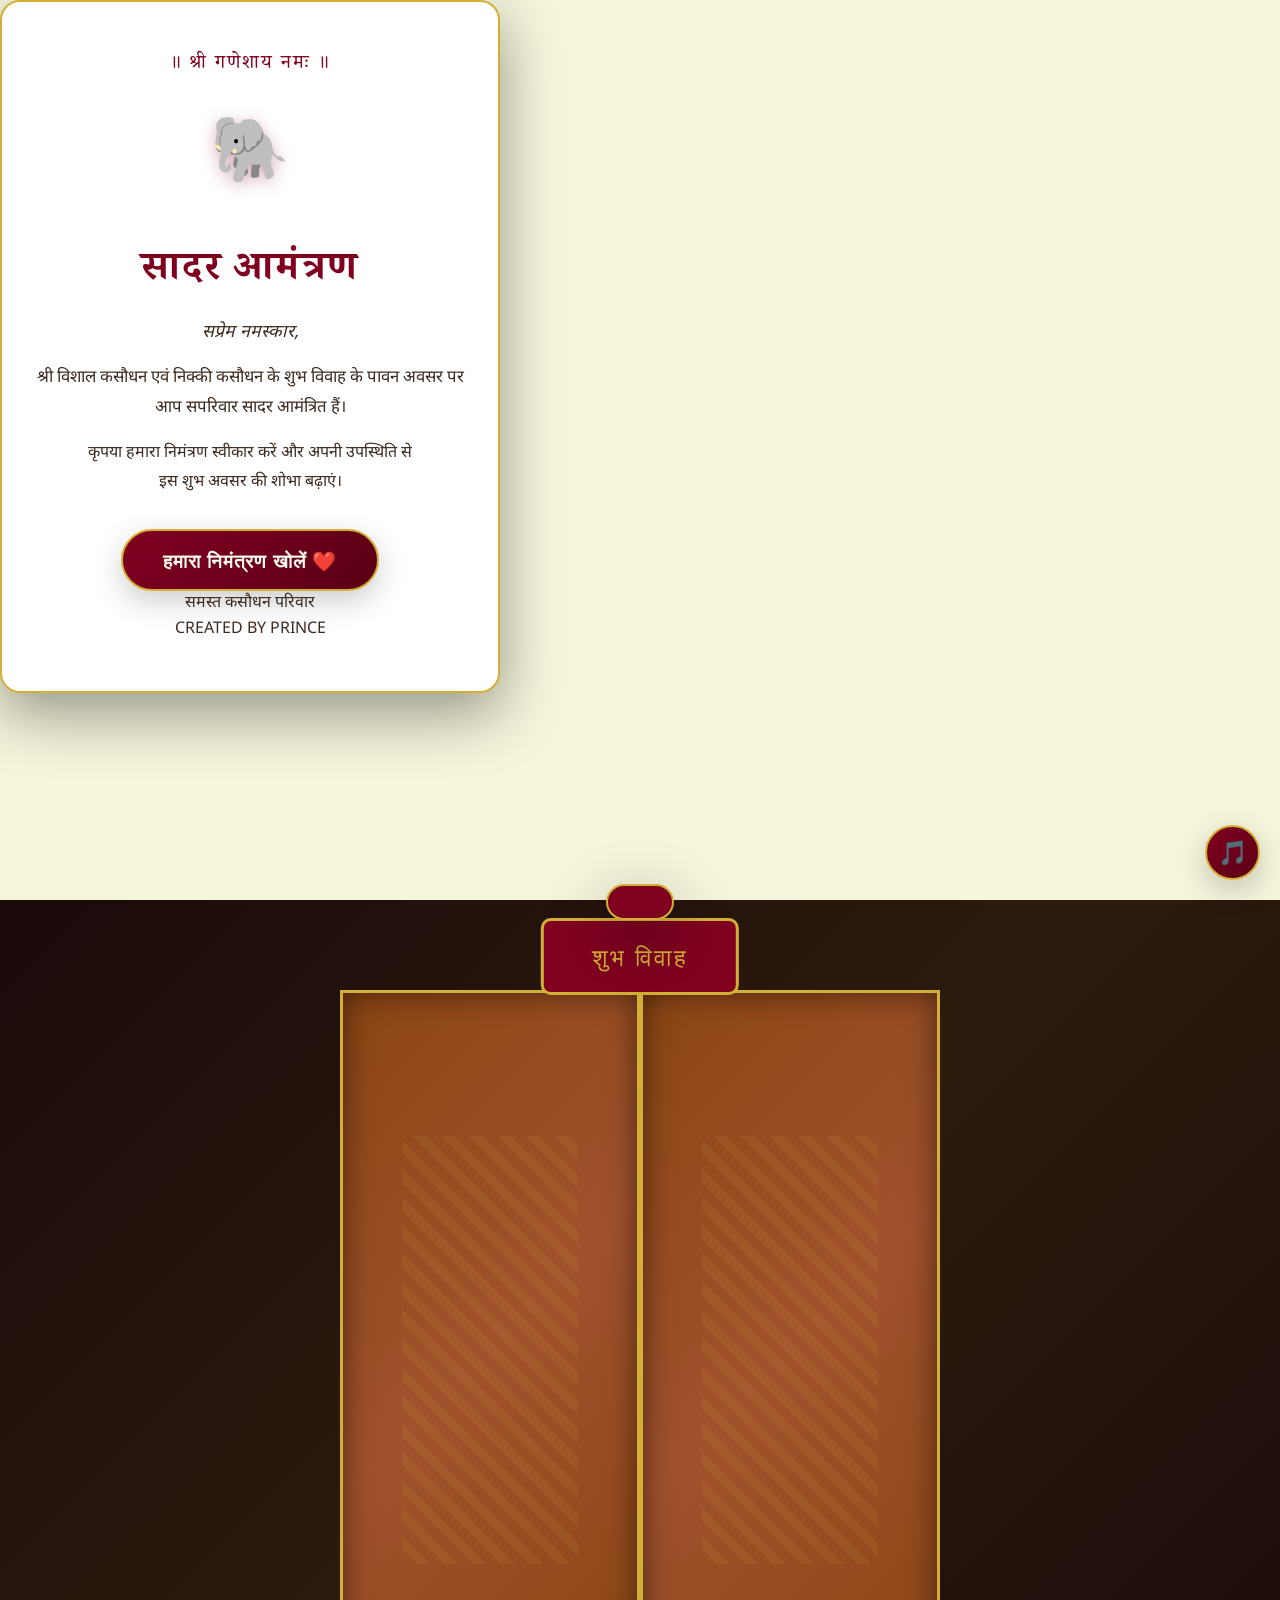
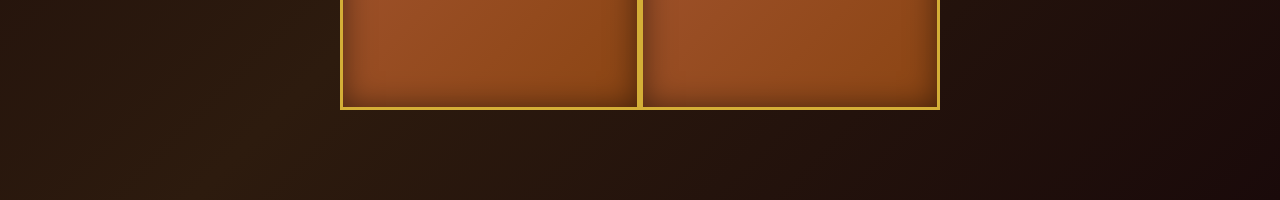
==== index.html @ 2ef4a26a "second" ====
<!DOCTYPE html>
<html lang="hi">
<head>
    <meta charset="UTF-8">
    <meta name="viewport" content="width=device-width, initial-scale=1.0">
    <title>शुभ विवाह - विशाल और निक्की</title>
    <link rel="preconnect" href="https://fonts.googleapis.com">
    <link rel="preconnect" href="https://fonts.gstatic.com" crossorigin>
    <link href="https://fonts.googleapis.com/css2?family=Noto+Serif+Devanagari:wght@400;500;600;700&family=Noto+Sans+Devanagari:wght@300;400;500;600;700&family=Playfair+Display:wght@400;500;600;700;800&display=swap" rel="stylesheet">
    <link rel="stylesheet" href="style.css">
</head>
<body>

    <!-- ====== LOADING SCREEN ====== -->
    <div id="loading-screen" class="loading-screen">
        <div class="loading-content">
            <div class="loading-logo">🪔</div>
            <p class="loading-text">शुभ विवाह</p>
            <div class="loading-bar">
                <div class="loading-progress"></div>
            </div>
        </div>
    </div>

    <!-- ====== WELCOME SCREEN ====== -->
    <section id="welcome-screen" class="screen active">
        <div class="welcome-card">
            <div class="ornament-top">॥ श्री गणेशाय नमः ॥</div>
            
            <div class="ganesh-symbol">🐘</div>
            
            <h1 class="welcome-title">सादर आमंत्रण</h1>
            
            <div class="welcome-message">
                <p class="welcome-subtitle">सप्रेम नमस्कार,</p>
                <p class="welcome-main">
                    श्री विशाल कसौधन एवं निक्की कसौधन के शुभ विवाह के पावन अवसर पर<br>
                    आप सपरिवार सादर आमंत्रित हैं।
                </p>
                <p class="welcome-invite">
                    कृपया हमारा निमंत्रण स्वीकार करें और अपनी उपस्थिति से<br>
                    इस शुभ अवसर की शोभा बढ़ाएं।
                </p>
            </div>

            <button id="open-invitation" class="btn-primary">
                हमारा निमंत्रण खोलें ❤️
            </button>

            <div class="welcome-footer">
                <p>समस्त कसौधन परिवार</p>
                <p class="credit">CREATED BY PRINCE</p>
            </div>
        </div>
    </section>

    <!-- ====== GATE OPENING ANIMATION ====== -->
    <section id="gate-animation" class="screen gate-screen">
        <div class="gate-scene">
            <div class="gate-frame">
                <div class="gate-door left-door">
                    <div class="gate-carving"></div>
                </div>
                <div class="gate-door right-door">
                    <div class="gate-carving"></div>
                </div>
                <div class="gate-top">
                    <span class="gate-text">शुभ विवाह</span>
                </div>
            </div>
            <div class="gate-particles" id="gate-particles"></div>
        </div>
    </section>

    <!-- ====== MAIN INVITATION ====== -->
    <section id="invitation" class="screen invitation-screen">
        <div class="invitation-container">
            
            <!-- Navigation Tabs -->
            <div class="invitation-tabs">
                <button class="tab-btn active" data-tab="page1">पृष्ठ 1</button>
                <button class="tab-btn" data-tab="page2">पृष्ठ 2</button>
                <button class="tab-btn" data-tab="page3">पृष्ठ 3</button>
            </div>

            <!-- Page 1: Wedding Cover -->
            <div class="tab-page active" id="page1">
                <div class="card-cover">
                    <div class="ornament-line">॥ श्री गणेशाय नमः ॥</div>
                    
                    <div class="ganesh-image">🪔</div>
                    
                    <h2 class="card-title">श्री निमंत्रण</h2>
                    
                    <div class="couple-section">
                        <div class="couple-names">
                            <span class="groom-name">विशाल कसौधन</span>
                            <span class="ampersand">&amp;</span>
                            <span class="bride-name">निक्की कसौधन</span>
                        </div>
                        <div class="heading-shape">◆</div>
                        <h3 class="vivah-heading">शुभ विवाह</h3>
                    </div>

                    <div class="date-section">
                        <span class="date">05 दिसंबर 2026</span>
                        <span class="day">शनिवार</span>
                    </div>

                    <div class="ornament-bottom">◆ ◆ ◆</div>
                </div>
            </div>

            <!-- Page 2: Family Invitation -->
            <div class="tab-page" id="page2">
                <div class="card-family">
                    <h2 class="section-title">परिवारिक आमंत्रण</h2>
                    
                    <div class="family-grid">
                        <!-- Groom Family -->
                        <div class="family-card groom-family">
                            <h3>दूल्हा परिवार</h3>
                            <div class="family-details">
                                <p><strong>दूल्हा:</strong> विशाल कसौधन</p>
                                <p><strong>पिता:</strong> अनिल कसौधन</p>
                                <p><strong>माता:</strong> रम्भा देवी</p>
                                <p><strong>पता:</strong> सिकरीगंज, गोरखपुर, उत्तर प्रदेश</p>
                            </div>
                        </div>

                        <!-- Bride Family -->
                        <div class="family-card bride-family">
                            <h3>दुल्हन परिवार</h3>
                            <div class="family-details">
                                <p><strong>दुल्हन:</strong> निक्की कसौधन</p>
                                <p><strong>पिता:</strong> शिव कुमार कसौधन</p>
                                <p><strong>माता:</strong> मीना देवी</p>
                                <p><strong>पता:</strong> डंगंज, बनारस, उत्तर प्रदेश</p>
                            </div>
                        </div>
                    </div>

                    <!-- Brother Introduction -->
                    <div class="brother-section">
                        <h3>दूल्हे के भाई</h3>
                        <div class="brother-name">
                            <span class="brother-title">श्री</span>
                            <span class="brother-full-name">निखिल कसौधन</span>
                        </div>
                    </div>

                    <div class="invitation-message">
                        <p>आपकी उपस्थिति एवं शुभकामनाएं हमारे लिए अनमोल हैं।<br>
                        हम आपको और आपके परिवार को हार्दिक आमंत्रित करते हैं।</p>
                    </div>
                </div>
            </div>

            <!-- Page 3: Wedding Functions -->
            <div class="tab-page" id="page3">
                <div class="card-functions">
                    <h2 class="section-title">शुभ कार्यक्रम</h2>
                    
                    <div class="functions-list">
                        <div class="function-card">
                            <div class="function-icon">🌸</div>
                            <div class="function-info">
                                <h4>मेहंदी</h4>
                                <p class="function-date">03 दिसंबर 2026</p>
                                <p class="function-day">गुरुवार</p>
                            </div>
                        </div>

                        <div class="function-card">
                            <div class="function-icon">🌟</div>
                            <div class="function-info">
                                <h4>शुभ हल्दी</h4>
                                <p class="function-date">04 दिसंबर 2026</p>
                                <p class="function-day">शुक्रवार</p>
                            </div>
                        </div>

                        <div class="function-card primary">
                            <div class="function-icon">💍</div>
                            <div class="function-info">
                                <h4>शुभ विवाह</h4>
                                <p class="function-date">05 दिसंबर 2026</p>
                                <p class="function-day">शनिवार</p>
                            </div>
                        </div>

                        <div class="function-card">
                            <div class="function-icon">🚗</div>
                            <div class="function-info">
                                <h4>विदाई</h4>
                                <p class="function-date">06 दिसंबर 2026</p>
                                <p class="function-day">रविवार</p>
                            </div>
                        </div>
                    </div>

                    <!-- Venue Section -->
                    <div class="venue-section">
                        <h3>विवाह स्थल</h3>
                        <div class="venue-details">
                            <p class="venue-name">हरी ओम मैरिज हॉल</p>
                            <p class="venue-address">G683+8GJ, Sikariganj, Jaddupatti, Imlidih Bujurg,<br>Uttar Pradesh 273213</p>
                        </div>
                        <a href="https://maps.app.goo.gl/whohqaNrV4ocJK3r5" target="_blank" class="btn-venue">
                            📍 विवाह स्थल का रास्ता देखें
                        </a>
                    </div>
                </div>
            </div>
        </div>

        <!-- Countdown Section -->
        <div class="countdown-section">
            <h3>शुभ विवाह तक</h3>
            <div class="countdown-timer">
                <div class="countdown-item"><span id="days">00</span><small>दिन</small></div>
                <div class="countdown-item"><span id="hours">00</span><small>घंटे</small></div>
                <div class="countdown-item"><span id="minutes">00</span><small>मिनट</small></div>
                <div class="countdown-item"><span id="seconds">00</span><small>सेकंड</small></div>
            </div>
        </div>

        <!-- RSVP Section -->
        <div class="rsvp-section">
            <h3>आपका आगमन हमारे लिए सौभाग्य की बात होगी।</h3>
            <p class="rsvp-subtitle">कृपया अपनी उपस्थिति की पुष्टि करें।</p>
            
            <div class="rsvp-buttons">
                <button class="rsvp-btn rsvp-yes" data-message="yes">
                    ❤️ हाँ, हम अवश्य आएंगे।
                </button>
                <button class="rsvp-btn rsvp-no" data-message="no">
                    🙏 क्षमा करें, हम उपस्थित नहीं हो पाएंगे।
                </button>
                <button class="rsvp-btn rsvp-maybe" data-message="maybe">
                    🤔 अभी निश्चित नहीं है।
                </button>
            </div>

            <div class="rsvp-note">
                <small>नोट: बटन दबाने पर WhatsApp खुलेगा। कृपया WhatsApp में "Send" बटन दबाकर अपना जवाब भेजें।</small>
            </div>
        </div>

        <!-- Closing Section -->
        <div class="closing-section">
            <div class="closing-card">
                <div class="closing-ornament">◆ ◆ ◆</div>
                <p class="closing-message">
                    आपकी उपस्थिति एवं शुभकामनाएं हमारे लिए अनमोल हैं।
                </p>
                <div class="closing-host">
                    <p>सादर आमंत्रित:</p>
                    <p class="closing-family">समस्त कसौधन परिवार</p>
                </div>
                <div class="closing-ornament-bottom">◆ ◆ ◆</div>
            </div>
        </div>
    </section>

    <!-- Music Control -->
    <button id="music-toggle" class="music-toggle" aria-label="Toggle Music">
        🎵
    </button>

    <!-- Toast Notification -->
    <div id="toast" class="toast"></div>

    <script src="script.js"></script>
</body>
</html>
---- style.css ----
/* ============================================================
   PREMIUM DIGITAL WEDDING INVITATION
   Traditional Indian Design - Maroon, Gold, Cream
   ============================================================ */

/* CSS Variables - Central Design Tokens */
:root {
    --maroon: #800020;
    --maroon-dark: #5a0015;
    --gold: #d4af37;
    --gold-light: #f0d060;
    --cream: #f5f5dc;
    --cream-dark: #e8e0c0;
    --white: #fffaf0;
    --text-dark: #3d2b1f;
    --text-light: #f5f5dc;
    --shadow-lg: 0 20px 60px rgba(0, 0, 0, 0.4);
    --shadow-md: 0 10px 30px rgba(0, 0, 0, 0.2);
    --shadow-sm: 0 4px 15px rgba(0, 0, 0, 0.15);
    --transition: all 0.4s cubic-bezier(0.25, 0.46, 0.45, 0.94);
}

/* Reset and Base */
* {
    margin: 0;
    padding: 0;
    box-sizing: border-box;
}

html {
    scroll-behavior: smooth;
    font-size: 16px;
}

body {
    font-family: 'Noto Sans Devanagari', 'Noto Serif Devanagari', sans-serif;
    background: var(--cream);
    color: var(--text-dark);
    line-height: 1.6;
    overflow-x: hidden;
    -webkit-font-smoothing: antialiased;
}

/* Hindi text rendering */
.hindi {
    font-family: 'Noto Serif Devanagari', 'Noto Sans Devanagari', serif;
    font-weight: 500;
}

/* Screen system */
.screen {
    display: none;
    min-height: 100vh;
    width: 100%;
    animation: fadeIn 0.8s ease;
}

.screen.active {
    display: block;
}

@keyframes fadeIn {
    from { opacity: 0; transform: translateY(20px); }
    to { opacity: 1; transform: translateY(0); }
}

/* ====== LOADING SCREEN ====== */
.loading-screen {
    position: fixed;
    inset: 0;
    background: linear-gradient(135deg, var(--maroon), var(--maroon-dark));
    display: flex;
    align-items: center;
    justify-content: center;
    z-index: 9999;
    transition: opacity 0.8s ease, visibility 0.8s ease;
}

.loading-screen.hidden {
    opacity: 0;
    visibility: hidden;
}

.loading-content {
    text-align: center;
    color: var(--gold);
}

.loading-logo {
    font-size: 4rem;
    margin-bottom: 1rem;
    animation: pulse 2s infinite;
}

@keyframes pulse {
    0%, 100% { transform: scale(1); }
    50% { transform: scale(1.1); }
}

.loading-text {
    font-family: 'Playfair Display', serif;
    font-size: 2rem;
    margin-bottom: 2rem;
    letter-spacing: 0.1em;
}

.loading-bar {
    width: 200px;
    height: 4px;
    background: rgba(212, 175, 55, 0.3);
    border-radius: 2px;
    overflow: hidden;
    margin: 0 auto;
}

.loading-progress {
    height: 100%;
    width: 0%;
    background: linear-gradient(90deg, var(--gold), var(--gold-light));
    border-radius: 2px;
    transition: width 0.3s ease;
}

/* ====== WELCOME SCREEN ====== */
.welcome-screen {
    background: linear-gradient(135deg, var(--cream) 0%, var(--cream-dark) 100%);
    display: flex;
    align-items: center;
    justify-content: center;
    padding: 2rem;
    position: relative;
}

.welcome-screen::before {
    content: '';
    position: absolute;
    top: 0;
    left: 0;
    right: 0;
    bottom: 0;
    background-image: 
        radial-gradient(circle at 10% 20%, rgba(128, 0, 32, 0.05) 0%, transparent 20%),
        radial-gradient(circle at 90% 80%, rgba(212, 175, 55, 0.05) 0%, transparent 20%);
    pointer-events: none;
}

.welcome-card {
    background: white;
    border-radius: 20px;
    padding: 3rem 2rem;
    max-width: 500px;
    width: 100%;
    text-align: center;
    box-shadow: var(--shadow-lg);
    border: 2px solid var(--gold);
    position: relative;
    z-index: 1;
}

.welcome-card::before {
    content: '';
    position: absolute;
    top: -2px;
    left: 50%;
    transform: translateX(-50%);
    width: 60%;
    height: 2px;
    background: linear-gradient(90deg, transparent, var(--gold), transparent);
}

.ornament-top {
    font-family: 'Noto Serif Devanagari', serif;
    font-size: 1.2rem;
    color: var(--maroon);
    margin-bottom: 1.5rem;
    letter-spacing: 0.1em;
}

.ganesh-symbol {
    font-size: 4rem;
    margin: 1.5rem 0;
    filter: drop-shadow(0 4px 8px rgba(128, 0, 32, 0.3));
}

.welcome-title {
    font-family: 'Playfair Display', 'Noto Serif Devanagari', serif;
    font-size: 2.5rem;
    color: var(--maroon);
    margin-bottom: 1.5rem;
    font-weight: 700;
    letter-spacing: 0.05em;
}

.welcome-message {
    margin-bottom: 2rem;
}

.welcome-subtitle {
    font-size: 1.1rem;
    color: var(--text-dark);
    margin-bottom: 1rem;
    font-style: italic;
}

.welcome-main {
    font-size: 1.05rem;
    line-height: 1.8;
    color: var(--text-dark);
    margin-bottom: 1rem;
}

.welcome-invite {
    font-size: 1rem;
    line-height: 1.8;
    color: var(--text-dark);
}

/* Buttons */
.btn-primary {
    font-family: 'Playfair Display', serif;
    font-size: 1.2rem;
    font-weight: 600;
    color: var(--white);
    background: linear-gradient(135deg, var(--maroon), var(--maroon-dark));
    border: 2px solid var(--gold);
    padding: 1rem 2.5rem;
    border-radius: 50px;
    cursor: pointer;
    transition: var(--transition);
    box-shadow: var(--shadow-md);
    letter-spacing: 0.05em;
}

.btn-primary:hover {
    transform: translateY(-3px);
    box-shadow: var(--shadow-lg);
    background: linear-gradient(135deg, var(--maroon-dark), #7a001a);
}

.btn-primary:active {
    transform: translateY(-1px);
}

/* ====== GATE ANIMATION ====== */
.gate-screen {
    background: linear-gradient(135deg, #1a0a0a 0%, #2d1b0e 50%, #1a0a0a 100%);
    display: flex;
    align-items: center;
    justify-content: center;
    overflow: hidden;
}

.gate-scene {
    position: relative;
    width: 90vw;
    max-width: 600px;
    height: 80vh;
    display: flex;
    align-items: center;
    justify-content: center;
}

.gate-frame {
    position: relative;
    width: 100%;
    height: 100%;
    display: flex;
    align-items: center;
    justify-content: center;
}

.gate-door {
    width: 50%;
    height: 100%;
    background: linear-gradient(135deg, #8B4513 0%, #A0522D 50%, #8B4513 100%);
    border: 3px solid var(--gold);
    position: relative;
    transition: transform 1.5s cubic-bezier(0.6, 0.2, 0.2, 1);
    box-shadow: inset 0 0 30px rgba(0, 0, 0, 0.5);
}

.gate-door.left-door {
    transform-origin: left center;
    transform: rotateY(0deg);
}

.gate-door.right-door {
    transform-origin: right center;
    transform: rotateY(0deg);
}

.gate-door.open-left {
    animation: openLeft 1.5s cubic-bezier(0.6, 0.2, 0.2, 1) forwards;
}

.gate-door.open-right {
    animation: openRight 1.5s cubic-bezier(0.6, 0.2, 0.2, 1) forwards;
}

@keyframes openLeft {
    0% { transform: rotateY(0deg); }
    100% { transform: rotateY(-85deg); }
}

@keyframes openRight {
    0% { transform: rotateY(0deg); }
    100% { transform: rotateY(85deg); }
}

.gate-carving {
    position: absolute;
    top: 20%;
    left: 20%;
    width: 60%;
    height: 60%;
    background: repeating-linear-gradient(
        45deg,
        transparent,
        transparent 10px,
        rgba(212, 175, 55, 0.1) 10px,
        rgba(212, 175, 55, 0.1) 20px
    );
    border-radius: 10px;
}

.gate-top {
    position: absolute;
    top: -10%;
    left: 50%;
    transform: translateX(-50%);
    background: var(--maroon);
    padding: 1rem 3rem;
    border: 3px solid var(--gold);
    border-radius: 10px;
}

.gate-text {
    font-family: 'Playfair Display', serif;
    font-size: 1.5rem;
    color: var(--gold);
    letter-spacing: 0.1em;
}

.gate-particles {
    position: absolute;
    inset: 0;
    pointer-events: none;
}

.particle {
    position: absolute;
    width: 6px;
    height: 6px;
    background: var(--gold);
    border-radius: 50%;
    animation: float 3s linear infinite;
    opacity: 0;
}

@keyframes float {
    0% {
        opacity: 0;
        transform: translateY(0) scale(0);
    }
    20% {
        opacity: 1;
    }
    100% {
        opacity: 0;
        transform: translateY(-100px) scale(1);
    }
}

/* Gate reveal content */
.gate-reveal {
    position: absolute;
    inset: 0;
    display: flex;
    align-items: center;
    justify-content: center;
    opacity: 0;
    transition: opacity 1s ease 1.5s;
    z-index: 10;
}

.gate-reveal.show {
    opacity: 1;
}

.gate-reveal-content {
    text-align: center;
    color: var(--gold);
}

.gate-reveal-content h2 {
    font-family: 'Playfair Display', serif;
    font-size: 3rem;
    margin-bottom: 1rem;
    text-shadow: 0 0 20px rgba(212, 175, 55, 0.5);
}

/* ====== INVITATION SCREEN ====== */
.invitation-screen {
    background: linear-gradient(135deg, var(--cream) 0%, var(--cream-dark) 100%);
    padding: 2rem 1rem 4rem;
}

.invitation-container {
    max-width: 800px;
    margin: 0 auto;
}

/* Tabs */
.invitation-tabs {
    display: flex;
    justify-content: center;
    gap: 1rem;
    margin-bottom: 2rem;
    flex-wrap: wrap;
}

.tab-btn {
    font-family: 'Playfair Display', serif;
    font-size: 1rem;
    font-weight: 600;
    color: var(--maroon);
    background: var(--cream);
    border: 2px solid var(--gold);
    padding: 0.8rem 2rem;
    border-radius: 50px;
    cursor: pointer;
    transition: var(--transition);
}

.tab-btn:hover {
    background: var(--gold);
    color: var(--text-dark);
}

.tab-btn.active {
    background: var(--maroon);
    color: var(--white);
    border-color: var(--maroon);
}

/* Tab Pages */
.tab-page {
    display: none;
    animation: slideUp 0.6s ease;
}

.tab-page.active {
    display: block;
}

@keyframes slideUp {
    from { opacity: 0; transform: translateY(30px); }
    to { opacity: 1; transform: translateY(0); }
}

/* Cards */
.card-cover, .card-family, .card-functions {
    background: white;
    border-radius: 20px;
    padding: 2.5rem;
    box-shadow: var(--shadow-lg);
    border: 2px solid var(--gold);
    position: relative;
    margin-bottom: 2rem;
}

.card-cover::before, .card-family::before, .card-functions::before {
    content: '';
    position: absolute;
    top: 0;
    left: 0;
    right: 0;
    height: 6px;
    background: linear-gradient(90deg, var(--gold), var(--maroon), var(--gold));
    border-radius: 20px 20px 0 0;
}

/* Page 1 - Cover */
.ornament-line {
    text-align: center;
    font-family: 'Noto Serif Devanagari', serif;
    font-size: 1.3rem;
    color: var(--maroon);
    margin-bottom: 1.5rem;
    letter-spacing: 0.1em;
}

.card-title {
    font-family: 'Playfair Display', 'Noto Serif Devanagari', serif;
    font-size: 2.5rem;
    text-align: center;
    color: var(--maroon);
    margin: 1.5rem 0;
    font-weight: 700;
}

.couple-section {
    text-align: center;
    margin: 2rem 0;
}

.couple-names {
    display: flex;
    align-items: center;
    justify-content: center;
    gap: 1rem;
    flex-wrap: wrap;
}

.groom-name {
    font-family: 'Noto Serif Devanagari', serif;
    font-size: 1.8rem;
    color: var(--maroon);
    font-weight: 600;
}

.ampersand {
    font-family: 'Playfair Display', serif;
    font-size: 2rem;
    color: var(--gold);
}

.bride-name {
    font-family: 'Noto Serif Devanagari', serif;
    font-size: 1.8rem;
    color: var(--maroon);
    font-weight: 600;
}

.heading-shape {
    text-align: center;
    font-size: 1.5rem;
    color: var(--gold);
    margin: 1rem 0;
}

.vivah-heading {
    font-family: 'Playfair Display', 'Noto Serif Devanagari', serif;
    font-size: 2rem;
    text-align: center;
    color: var(--maroon);
    font-weight: 700;
}

.date-section {
    text-align: center;
    margin-top: 2rem;
}

.date {
    display: block;
    font-family: 'Noto Serif Devanagari', serif;
    font-size: 1.5rem;
    color: var(--maroon);
    font-weight: 600;
}

.day {
    display: block;
    font-size: 1.1rem;
    color: var(--gold);
    margin-top: 0.5rem;
}

.ornament-bottom {
    text-align: center;
    font-size: 1.5rem;
    color: var(--gold);
    margin-top: 2rem;
    letter-spacing: 0.3em;
}

/* Page 2 - Family */
.section-title {
    font-family: 'Playfair Display', 'Noto Serif Devanagari', serif;
    font-size: 2rem;
    text-align: center;
    color: var(--maroon);
    margin-bottom: 2rem;
    font-weight: 700;
}

.family-grid {
    display: grid;
    grid-template-columns: 1fr 1fr;
    gap: 1.5rem;
    margin-bottom: 2rem;
}

@media (max-width: 600px) {
    .family-grid {
        grid-template-columns: 1fr;
    }
}

.family-card {
    padding: 1.5rem;
    border-radius: 15px;
    border: 2px solid var(--gold);
    background: linear-gradient(135deg, var(--cream) 0%, var(--white) 100%);
}

.groom-family {
    border-left: 5px solid var(--maroon);
}

.bride-family {
    border-left: 5px solid #b8860b;
}

.family-card h3 {
    font-family: 'Noto Serif Devanagari', serif;
    font-size: 1.3rem;
    color: var(--maroon);
    margin-bottom: 1rem;
    text-align: center;
}

.family-details p {
    margin-bottom: 0.5rem;
    font-size: 0.95rem;
    line-height: 1.6;
}

.family-details strong {
    color: var(--maroon);
}

/* Brother Section */
.brother-section {
    text-align: center;
    margin: 2rem 0;
    padding: 1.5rem;
    background: linear-gradient(135deg, rgba(128, 0, 32, 0.05), rgba(212, 175, 55, 0.05));
    border-radius: 15px;
    border: 1px dashed var(--gold);
}

.brother-section h3 {
    font-family: 'Noto Serif Devanagari', serif;
    font-size: 1.1rem;
    color: var(--maroon);
    margin-bottom: 1rem;
    font-weight: 600;
}

.brother-name {
    display: flex;
    align-items: center;
    justify-content: center;
    gap: 0.5rem;
    flex-wrap: wrap;
}

.brother-title {
    font-family: 'Noto Serif Devanagari', serif;
    font-size: 1.2rem;
    color: var(--gold);
}

.brother-full-name {
    font-family: 'Noto Serif Devanagari', serif;
    font-size: 1.5rem;
    color: var(--maroon);
    font-weight: 700;
}

/* Invitation Message */
.invitation-message {
    text-align: center;
    margin-top: 2rem;
    padding-top: 1.5rem;
    border-top: 2px solid var(--gold);
}

.invitation-message p {
    font-size: 1.05rem;
    line-height: 1.8;
    color: var(--text-dark);
}

/* Page 3 - Functions */
.functions-list {
    display: grid;
    grid-template-columns: repeat(auto-fit, minmax(200px, 1fr));
    gap: 1rem;
    margin-bottom: 2rem;
}

.function-card {
    background: linear-gradient(135deg, var(--cream) 0%, var(--white) 100%);
    border: 2px solid var(--gold);
    border-radius: 15px;
    padding: 1.5rem;
    text-align: center;
    transition: var(--transition);
    position: relative;
    overflow: hidden;
}

.function-card:hover {
    transform: translateY(-5px);
    box-shadow: var(--shadow-md);
}

.function-card.primary {
    background: linear-gradient(135deg, var(--maroon) 0%, var(--maroon-dark) 100%);
    color: var(--white);
}

.function-card.primary .function-info h4,
.function-card.primary .function-info .function-date,
.function-card.primary .function-info .function-day {
    color: var(--white);
}

.function-icon {
    font-size: 2.5rem;
    margin-bottom: 1rem;
}

.function-info h4 {
    font-family: 'Noto Serif Devanagari', serif;
    font-size: 1.2rem;
    color: var(--maroon);
    margin-bottom: 0.5rem;
}

.function-date {
    font-size: 1rem;
    color: var(--text-dark);
    font-weight: 600;
    margin-bottom: 0.25rem;
}

.function-day {
    font-size: 0.9rem;
    color: var(--gold);
}

/* Venue Section */
.venue-section {
    background: linear-gradient(135deg, rgba(128, 0, 32, 0.05), rgba(212, 175, 55, 0.05));
    border-radius: 15px;
    padding: 1.5rem;
    text-align: center;
}

.venue-section h3 {
    font-family: 'Noto Serif Devanagari', serif;
    font-size: 1.3rem;
    color: var(--maroon);
    margin-bottom: 1rem;
}

.venue-name {
    font-size: 1.3rem;
    color: var(--maroon);
    font-weight: 700;
    margin-bottom: 0.5rem;
}

.venue-address {
    font-size: 0.95rem;
    color: var(--text-dark);
    line-height: 1.6;
    margin-bottom: 1.5rem;
}

.btn-venue {
    display: inline-block;
    font-family: 'Playfair Display', serif;
    font-size: 1.1rem;
    font-weight: 600;
    color: var(--white);
    background: linear-gradient(135deg, var(--maroon), var(--maroon-dark));
    border: 2px solid var(--gold);
    padding: 0.9rem 2rem;
    border-radius: 50px;
    text-decoration: none;
    transition: var(--transition);
    box-shadow: var(--shadow-md);
}

.btn-venue:hover {
    transform: translateY(-3px);
    box-shadow: var(--shadow-lg);
    color: var(--white);
}

/* Countdown */
.countdown-section {
    text-align: center;
    margin: 3rem 0;
    padding: 2rem;
    background: linear-gradient(135deg, var(--maroon), var(--maroon-dark));
    color: var(--white);
    border-radius: 20px;
    border: 3px solid var(--gold);
}

.countdown-section h3 {
    font-family: 'Playfair Display', 'Noto Serif Devanagari', serif;
    font-size: 1.8rem;
    margin-bottom: 1.5rem;
    color: var(--gold);
}

.countdown-timer {
    display: flex;
    justify-content: center;
    gap: 1.5rem;
    flex-wrap: wrap;
}

.countdown-item {
    display: flex;
    flex-direction: column;
    align-items: center;
    background: rgba(212, 175, 55, 0.1);
    padding: 1rem 1.5rem;
    border-radius: 15px;
    min-width: 100px;
    border: 1px solid var(--gold);
}

.countdown-item span {
    font-family: 'Playfair Display', serif;
    font-size: 2.5rem;
    font-weight: 700;
    color: var(--gold);
}

.countdown-item small {
    font-size: 0.85rem;
    margin-top: 0.25rem;
    color: var(--cream);
}

/* RSVP Section */
.rsvp-section {
    text-align: center;
    margin: 3rem 0;
    padding: 2.5rem;
    background: white;
    border-radius: 20px;
    border: 3px solid var(--gold);
    box-shadow: var(--shadow-lg);
}

.rsvp-section h3 {
    font-family: 'Noto Serif Devanagari', serif;
    font-size: 1.4rem;
    color: var(--maroon);
    margin-bottom: 0.5rem;
    line-height: 1.6;
}

.rsvp-subtitle {
    font-size: 1.1rem;
    color: var(--text-dark);
    margin-bottom: 2rem;
}

.rsvp-buttons {
    display: flex;
    justify-content: center;
    gap: 1rem;
    flex-wrap: wrap;
    margin-bottom: 1.5rem;
}

.rsvp-btn {
    font-family: 'Playfair Display', 'Noto Sans Devanagari', serif;
    font-size: 1rem;
    font-weight: 600;
    padding: 1rem 1.5rem;
    border: none;
    border-radius: 50px;
    cursor: pointer;
    transition: var(--transition);
    min-width: 200px;
    box-shadow: var(--shadow-sm);
}

.rsvp-yes {
    background: linear-gradient(135deg, #2e7d32, #388e3c);
    color: white;
}

.rsvp-yes:hover {
    transform: translateY(-3px);
    box-shadow: var(--shadow-md);
}

.rsvp-no {
    background: linear-gradient(135deg, #c62828, #d32f2f);
    color: white;
}

.rsvp-no:hover {
    transform: translateY(-3px);
    box-shadow: var(--shadow-md);
}

.rsvp-maybe {
    background: linear-gradient(135deg, #f57c00, #ff9800);
    color: white;
}

.rsvp-maybe:hover {
    transform: translateY(-3px);
    box-shadow: var(--shadow-md);
}

.rsvp-note {
    margin-top: 1rem;
    padding: 0.75rem;
    background: rgba(128, 0, 32, 0.05);
    border-radius: 10px;
}

.rsvp-note small {
    color: var(--text-dark);
    font-size: 0.85rem;
}

/* Closing Section */
.closing-section {
    text-align: center;
    margin-top: 3rem;
    padding: 2rem;
}

.closing-card {
    background: linear-gradient(135deg, var(--cream), var(--cream-dark));
    border: 3px double var(--gold);
    border-radius: 20px;
    padding: 3rem 2rem;
    max-width: 600px;
    margin: 0 auto;
}

.closing-ornament {
    font-size: 1.5rem;
    color: var(--gold);
    margin-bottom: 1.5rem;
    letter-spacing: 0.3em;
}

.closing-message {
    font-family: 'Noto Serif Devanagari', serif;
    font-size: 1.3rem;
    color: var(--maroon);
    line-height: 1.8;
    margin-bottom: 2rem;
}

.closing-host {
    margin-bottom: 1.5rem;
}

.closing-host p {
    font-size: 1.1rem;
    color: var(--text-dark);
    margin-bottom: 0.5rem;
}

.closing-family {
    font-family: 'Noto Serif Devanagari', serif;
    font-size: 1.5rem;
    color: var(--maroon);
    font-weight: 700;
}

.closing-ornament-bottom {
    font-size: 1.5rem;
    color: var(--gold);
    margin-top: 1.5rem;
    letter-spacing: 0.3em;
}

/* Music Toggle */
.music-toggle {
    position: fixed;
    bottom: 20px;
    right: 20px;
    width: 55px;
    height: 55px;
    border-radius: 50%;
    background: linear-gradient(135deg, var(--maroon), var(--maroon-dark));
    color: var(--gold);
    border: 2px solid var(--gold);
    font-size: 1.5rem;
    cursor: pointer;
    z-index: 100;
    box-shadow: var(--shadow-md);
    transition: var(--transition);
    display: flex;
    align-items: center;
    justify-content: center;
}

.music-toggle:hover {
    transform: scale(1.1);
    box-shadow: var(--shadow-lg);
}

.music-toggle.muted {
    background: #666;
}

/* Toast */
.toast {
    position: fixed;
    bottom: 80px;
    left: 50%;
    transform: translateX(-50%) translateY(100px);
    background: var(--maroon);
    color: var(--white);
    padding: 1rem 2rem;
    border-radius: 50px;
    font-weight: 600;
    z-index: 1000;
    transition: var(--transition);
    box-shadow: var(--shadow-lg);
    border: 2px solid var(--gold);
}

.toast.show {
    transform: translateX(-50%) translateY(0);
}

/* ====== RESPONSIVE DESIGN ====== */
@media (max-width: 768px) {
    .welcome-card {
        padding: 2rem 1.5rem;
    }
    
    .welcome-title {
        font-size: 2rem;
    }
    
    .ganesh-symbol {
        font-size: 3rem;
    }
    
    .card-cover, .card-family, .card-functions {
        padding: 1.5rem;
    }
    
    .card-title {
        font-size: 2rem;
    }
    
    .vivah-heading {
        font-size: 1.5rem;
    }
    
    .groom-name, .bride-name {
        font-size: 1.4rem;
    }
    
    .countdown-item span {
        font-size: 1.8rem;
    }
    
    .rsvp-btn {
        min-width: 100%;
        font-size: 0.9rem;
        padding: 0.8rem 1rem;
    }
}

@media (max-width: 480px) {
    .welcome-title {
        font-size: 1.6rem;
    }
    
    .card-title {
        font-size: 1.6rem;
    }
    
    .vivah-heading {
        font-size: 1.3rem;
    }
    
    .groom-name, .bride-name {
        font-size: 1.2rem;
    }
    
    .countdown-timer {
        gap: 0.5rem;
    }
    
    .countdown-item {
        min-width: 70px;
        padding: 0.75rem 0.5rem;
    }
    
    .countdown-item span {
        font-size: 1.3rem;
    }
}

/* Reduced motion */
@media (prefers-reduced-motion: reduce) {
    * {
        animation-duration: 0.01ms !important;
        animation-iteration-count: 1 !important;
        transition-duration: 0.01ms !important;
    }
    
    .gate-door {
        animation: none;
    }
    
    .gate-door.open-left {
        transform: rotateY(-85deg);
    }
    
    .gate-door.open-right {
        transform: rotateY(85deg);
    }
}
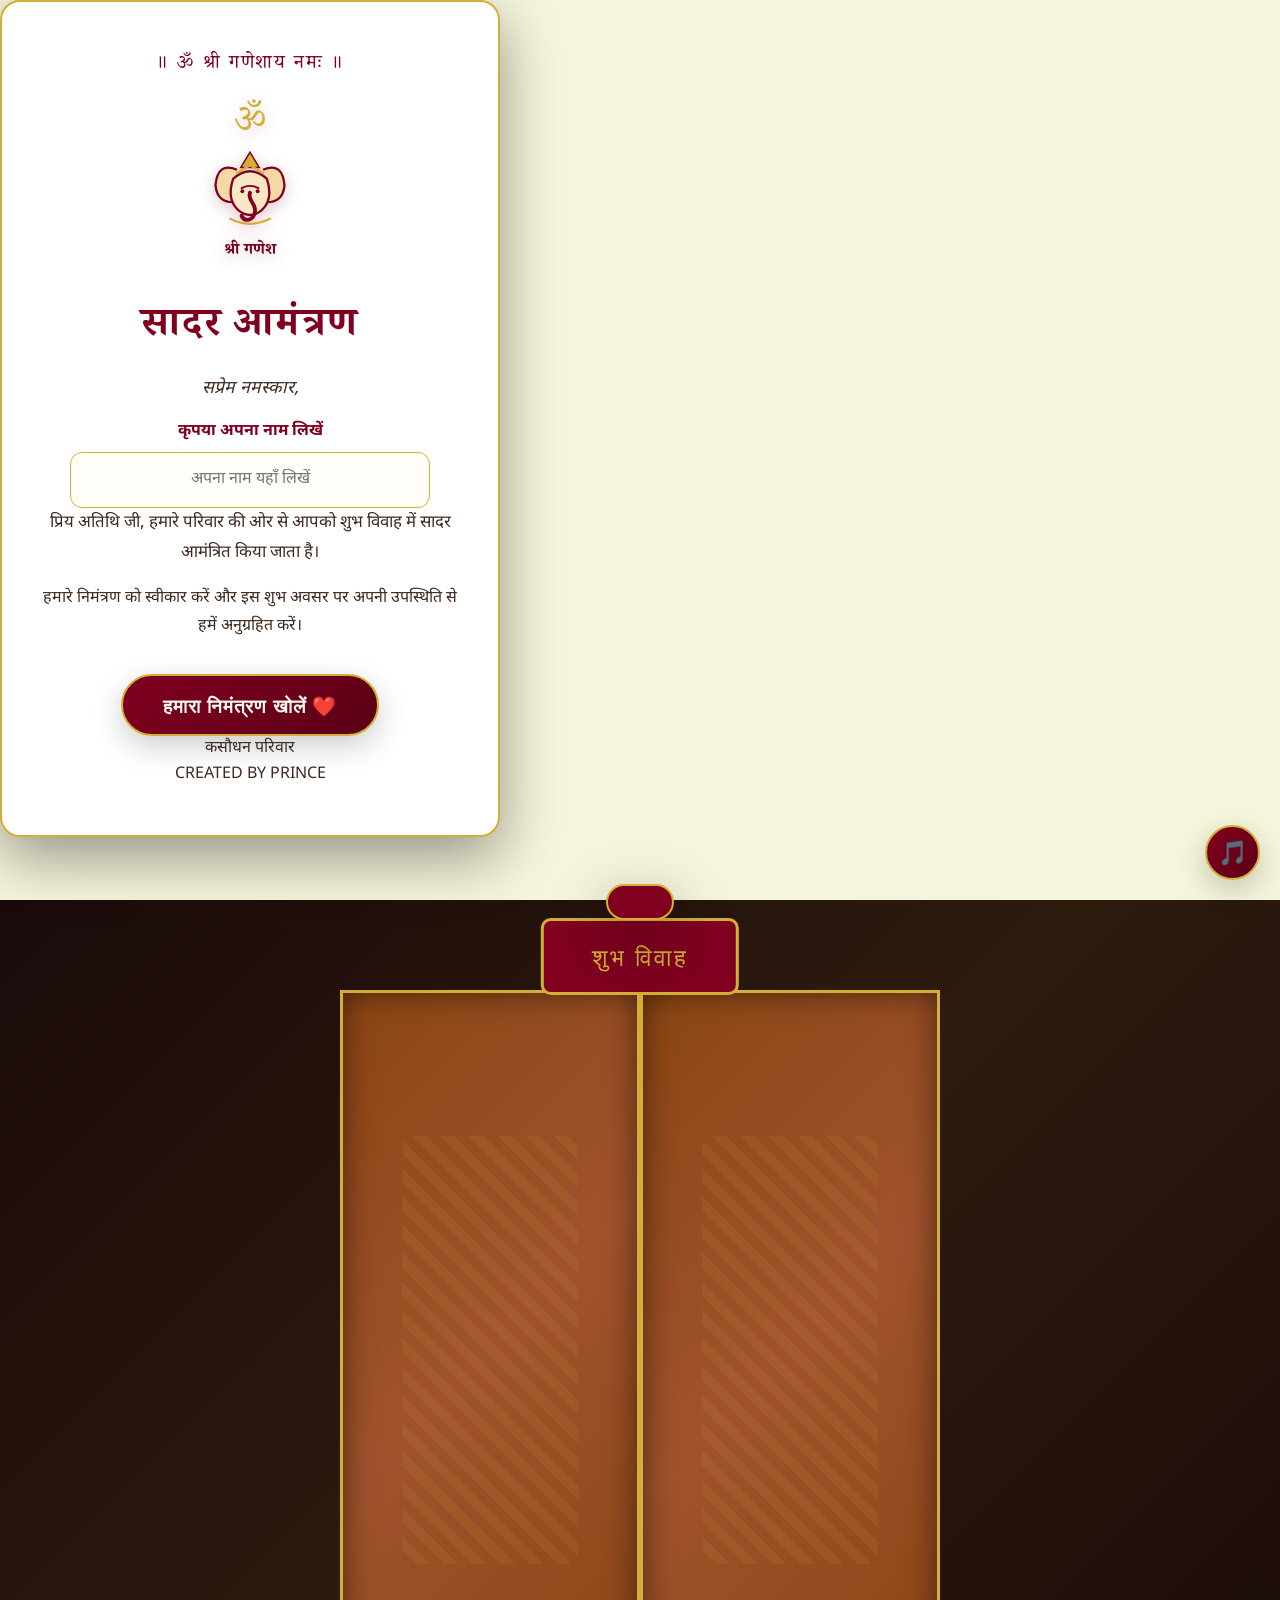
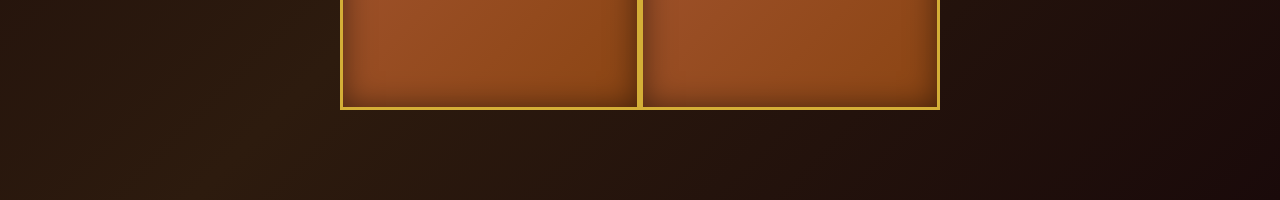
==== commit fc369922: "third time full and final" ====
--- a/index.html
+++ b/index.html
@@ -25,21 +25,18 @@
     <!-- ====== WELCOME SCREEN ====== -->
     <section id="welcome-screen" class="screen active">
         <div class="welcome-card">
-            <div class="ornament-top">॥ श्री गणेशाय नमः ॥</div>
-            
-            <div class="ganesh-symbol">🐘</div>
+            <div class="ornament-top">॥ ॐ श्री गणेशाय नमः ॥</div>
+            <div class="ganesh-symbol" aria-label="भगवान श्री गणेश"><span class="om-symbol">ॐ</span><svg class="ganesh-svg" viewBox="0 0 120 120" role="img" aria-label="भगवान श्री गणेश की पारंपरिक रेखाचित्र आकृति"><path d="M60 8 L48 28 L72 28 Z" fill="#d4af37" stroke="#800020" stroke-width="2"/><path d="M43 31 Q18 20 15 51 Q17 76 43 73 M77 31 Q102 20 105 51 Q103 76 77 73" fill="#f4d9a6" stroke="#800020" stroke-width="3"/><path d="M38 43 Q60 23 82 43 Q91 70 75 84 Q60 96 45 84 Q29 70 38 43Z" fill="#f7e7c5" stroke="#800020" stroke-width="3"/><path d="M49 55 Q60 49 71 55" fill="none" stroke="#800020" stroke-width="2.5" stroke-linecap="round"/><path d="M60 61 C56 72 70 75 66 88 C63 98 52 99 49 91" fill="none" stroke="#800020" stroke-width="5" stroke-linecap="round"/><path d="M42 36 L60 25 L78 36" fill="none" stroke="#d4af37" stroke-width="3"/><circle cx="50" cy="59" r="2.5" fill="#800020"/><circle cx="70" cy="59" r="2.5" fill="#800020"/><path d="M34 95 Q60 108 86 95" fill="none" stroke="#d4af37" stroke-width="3" stroke-linecap="round"/></svg><span class="ganesh-caption">श्री गणेश</span></div>
             
             <h1 class="welcome-title">सादर आमंत्रण</h1>
             
             <div class="welcome-message">
                 <p class="welcome-subtitle">सप्रेम नमस्कार,</p>
-                <p class="welcome-main">
-                    श्री विशाल कसौधन एवं निक्की कसौधन के शुभ विवाह के पावन अवसर पर<br>
-                    आप सपरिवार सादर आमंत्रित हैं।
-                </p>
+                <label class="guest-label" for="guest-name">कृपया अपना नाम लिखें</label>
+                <input id="guest-name" class="guest-input" type="text" maxlength="60" autocomplete="name" placeholder="अपना नाम यहाँ लिखें" required>
+                <p class="welcome-main" id="personal-welcome">प्रिय अतिथि जी, हमारे परिवार की ओर से आपको शुभ विवाह में सादर आमंत्रित किया जाता है।</p>
                 <p class="welcome-invite">
-                    कृपया हमारा निमंत्रण स्वीकार करें और अपनी उपस्थिति से<br>
-                    इस शुभ अवसर की शोभा बढ़ाएं।
+                    हमारे निमंत्रण को स्वीकार करें और इस शुभ अवसर पर अपनी उपस्थिति से हमें अनुग्रहित करें।
                 </p>
             </div>
 
@@ -48,7 +45,7 @@
             </button>
 
             <div class="welcome-footer">
-                <p>समस्त कसौधन परिवार</p>
+                <p>कसौधन परिवार</p>
                 <p class="credit">CREATED BY PRINCE</p>
             </div>
         </div>
@@ -86,12 +83,12 @@
             <!-- Page 1: Wedding Cover -->
             <div class="tab-page active" id="page1">
                 <div class="card-cover">
-                    <div class="ornament-line">॥ श्री गणेशाय नमः ॥</div>
-                    
-                    <div class="ganesh-image">🪔</div>
+                    <div class="ornament-line">॥ ॐ श्री गणेशाय नमः ॥</div>
+                    <div class="ganesh-image" aria-label="भगवान श्री गणेश"><span>ॐ</span><svg class="ganesh-svg" viewBox="0 0 120 120" role="img" aria-label="भगवान श्री गणेश की पारंपरिक रेखाचित्र आकृति"><path d="M60 8 L48 28 L72 28 Z" fill="#d4af37" stroke="#800020" stroke-width="2"/><path d="M43 31 Q18 20 15 51 Q17 76 43 73 M77 31 Q102 20 105 51 Q103 76 77 73" fill="#f4d9a6" stroke="#800020" stroke-width="3"/><path d="M38 43 Q60 23 82 43 Q91 70 75 84 Q60 96 45 84 Q29 70 38 43Z" fill="#f7e7c5" stroke="#800020" stroke-width="3"/><path d="M49 55 Q60 49 71 55" fill="none" stroke="#800020" stroke-width="2.5" stroke-linecap="round"/><path d="M60 61 C56 72 70 75 66 88 C63 98 52 99 49 91" fill="none" stroke="#800020" stroke-width="5" stroke-linecap="round"/><path d="M42 36 L60 25 L78 36" fill="none" stroke="#d4af37" stroke-width="3"/><circle cx="50" cy="59" r="2.5" fill="#800020"/><circle cx="70" cy="59" r="2.5" fill="#800020"/><path d="M34 95 Q60 108 86 95" fill="none" stroke="#d4af37" stroke-width="3" stroke-linecap="round"/></svg><small>श्री गणेशाय नमः</small></div>
                     
                     <h2 class="card-title">श्री निमंत्रण</h2>
                     
+                    <div class="recipient-blessing" id="guest-name-display">प्रिय अतिथि जी, आपको सादर आमंत्रित किया जाता है।</div>
                     <div class="couple-section">
                         <div class="couple-names">
                             <span class="groom-name">विशाल कसौधन</span>
@@ -114,7 +111,7 @@
             <!-- Page 2: Family Invitation -->
             <div class="tab-page" id="page2">
                 <div class="card-family">
-                    <h2 class="section-title">परिवारिक आमंत्रण</h2>
+                    <h2 class="section-title">पारिवारिक आमंत्रण</h2>
                     
                     <div class="family-grid">
                         <!-- Groom Family -->
@@ -122,9 +119,10 @@
                             <h3>दूल्हा परिवार</h3>
                             <div class="family-details">
                                 <p><strong>दूल्हा:</strong> विशाल कसौधन</p>
-                                <p><strong>पिता:</strong> अनिल कसौधन</p>
-                                <p><strong>माता:</strong> रम्भा देवी</p>
-                                <p><strong>पता:</strong> सिकरीगंज, गोरखपुर, उत्तर प्रदेश</p>
+                                <p><strong>पिता:</strong> श्री अनिल कसौधन</p>
+                                <p><strong>माता:</strong> श्रीमती रम्भा देवी</p>
+                                <p><strong>पता (हिंदी):</strong> सिकरीगंज, गोरखपुर, उत्तर प्रदेश</p>
+                                <p><strong>Address:</strong> Sikariganj, Gorakhpur, Uttar Pradesh</p>
                             </div>
                         </div>
 
@@ -133,25 +131,25 @@
                             <h3>दुल्हन परिवार</h3>
                             <div class="family-details">
                                 <p><strong>दुल्हन:</strong> निक्की कसौधन</p>
-                                <p><strong>पिता:</strong> शिव कुमार कसौधन</p>
-                                <p><strong>माता:</strong> मीना देवी</p>
-                                <p><strong>पता:</strong> डंगंज, बनारस, उत्तर प्रदेश</p>
+                                <p><strong>पिता:</strong> श्री शिव कुमार कसौधन</p>
+                                <p><strong>माता:</strong> श्रीमती मीना देवी</p>
+                                <p><strong>पता (हिंदी):</strong> डंगंज, वाराणसी, उत्तर प्रदेश</p>
+                                <p><strong>Address:</strong> Danganj, Varanasi, Uttar Pradesh</p>
                             </div>
                         </div>
                     </div>
 
                     <!-- Brother Introduction -->
                     <div class="brother-section">
-                        <h3>दूल्हे के भाई</h3>
+                        <h3>दूल्हे के भाई एवं सादर आमंत्रक</h3>
                         <div class="brother-name">
-                            <span class="brother-title">श्री</span>
-                            <span class="brother-full-name">निखिल कसौधन</span>
+                            <span class="brother-full-name">निखिल कसौधन एवं सत्यवान कसौधन</span>
                         </div>
                     </div>
 
                     <div class="invitation-message">
-                        <p>आपकी उपस्थिति एवं शुभकामनाएं हमारे लिए अनमोल हैं।<br>
-                        हम आपको और आपके परिवार को हार्दिक आमंत्रित करते हैं।</p>
+                        <p class="personal-quote">हमारे प्रिय भाई विशाल के शुभ विवाह के पावन अवसर पर आपकी उपस्थिति हमारे लिए अत्यंत हर्ष और सम्मान की बात होगी। कृपया अवश्य पधारें और इस मंगल अवसर की शोभा बढ़ाएँ।</p>
+                        <p class="quote-signature">— निखिल कसौधन एवं सत्यवान कसौधन</p>
                     </div>
                 </div>
             </div>
@@ -192,7 +190,7 @@
                         <div class="function-card">
                             <div class="function-icon">🚗</div>
                             <div class="function-info">
-                                <h4>विदाई</h4>
+                                <h4>शुभ विदाई</h4>
                                 <p class="function-date">06 दिसंबर 2026</p>
                                 <p class="function-day">रविवार</p>
                             </div>
@@ -256,12 +254,15 @@
                 </p>
                 <div class="closing-host">
                     <p>सादर आमंत्रित:</p>
-                    <p class="closing-family">समस्त कसौधन परिवार</p>
+                    <p class="closing-family">कसौधन परिवार</p>
                 </div>
                 <div class="closing-ornament-bottom">◆ ◆ ◆</div>
             </div>
         </div>
     </section>
+
+    <!-- Subtle falling flower petals -->
+    <div id="petal-layer" class="petal-layer" aria-hidden="true"></div>
 
     <!-- Music Control -->
     <button id="music-toggle" class="music-toggle" aria-label="Toggle Music">
--- a/style.css
+++ b/style.css
@@ -1,1130 +1,1227 @@
-/* ============================================================
-   PREMIUM DIGITAL WEDDING INVITATION
-   Traditional Indian Design - Maroon, Gold, Cream
-   ============================================================ */
-
-/* CSS Variables - Central Design Tokens */
-:root {
-    --maroon: #800020;
-    --maroon-dark: #5a0015;
-    --gold: #d4af37;
-    --gold-light: #f0d060;
-    --cream: #f5f5dc;
-    --cream-dark: #e8e0c0;
-    --white: #fffaf0;
-    --text-dark: #3d2b1f;
-    --text-light: #f5f5dc;
-    --shadow-lg: 0 20px 60px rgba(0, 0, 0, 0.4);
-    --shadow-md: 0 10px 30px rgba(0, 0, 0, 0.2);
-    --shadow-sm: 0 4px 15px rgba(0, 0, 0, 0.15);
-    --transition: all 0.4s cubic-bezier(0.25, 0.46, 0.45, 0.94);
-}
-
-/* Reset and Base */
-* {
-    margin: 0;
-    padding: 0;
-    box-sizing: border-box;
-}
-
-html {
-    scroll-behavior: smooth;
-    font-size: 16px;
-}
-
-body {
-    font-family: 'Noto Sans Devanagari', 'Noto Serif Devanagari', sans-serif;
-    background: var(--cream);
-    color: var(--text-dark);
-    line-height: 1.6;
-    overflow-x: hidden;
-    -webkit-font-smoothing: antialiased;
-}
-
-/* Hindi text rendering */
-.hindi {
-    font-family: 'Noto Serif Devanagari', 'Noto Sans Devanagari', serif;
-    font-weight: 500;
-}
-
-/* Screen system */
-.screen {
-    display: none;
-    min-height: 100vh;
-    width: 100%;
-    animation: fadeIn 0.8s ease;
-}
-
-.screen.active {
-    display: block;
-}
-
-@keyframes fadeIn {
-    from { opacity: 0; transform: translateY(20px); }
-    to { opacity: 1; transform: translateY(0); }
-}
-
-/* ====== LOADING SCREEN ====== */
-.loading-screen {
-    position: fixed;
-    inset: 0;
-    background: linear-gradient(135deg, var(--maroon), var(--maroon-dark));
-    display: flex;
-    align-items: center;
-    justify-content: center;
-    z-index: 9999;
-    transition: opacity 0.8s ease, visibility 0.8s ease;
-}
-
-.loading-screen.hidden {
-    opacity: 0;
-    visibility: hidden;
-}
-
-.loading-content {
-    text-align: center;
-    color: var(--gold);
-}
-
-.loading-logo {
-    font-size: 4rem;
-    margin-bottom: 1rem;
-    animation: pulse 2s infinite;
-}
-
-@keyframes pulse {
-    0%, 100% { transform: scale(1); }
-    50% { transform: scale(1.1); }
-}
-
-.loading-text {
-    font-family: 'Playfair Display', serif;
-    font-size: 2rem;
-    margin-bottom: 2rem;
-    letter-spacing: 0.1em;
-}
-
-.loading-bar {
-    width: 200px;
-    height: 4px;
-    background: rgba(212, 175, 55, 0.3);
-    border-radius: 2px;
-    overflow: hidden;
-    margin: 0 auto;
-}
-
-.loading-progress {
-    height: 100%;
-    width: 0%;
-    background: linear-gradient(90deg, var(--gold), var(--gold-light));
-    border-radius: 2px;
-    transition: width 0.3s ease;
-}
-
-/* ====== WELCOME SCREEN ====== */
-.welcome-screen {
-    background: linear-gradient(135deg, var(--cream) 0%, var(--cream-dark) 100%);
-    display: flex;
-    align-items: center;
-    justify-content: center;
-    padding: 2rem;
-    position: relative;
-}
-
-.welcome-screen::before {
-    content: '';
-    position: absolute;
-    top: 0;
-    left: 0;
-    right: 0;
-    bottom: 0;
-    background-image: 
-        radial-gradient(circle at 10% 20%, rgba(128, 0, 32, 0.05) 0%, transparent 20%),
-        radial-gradient(circle at 90% 80%, rgba(212, 175, 55, 0.05) 0%, transparent 20%);
-    pointer-events: none;
-}
-
-.welcome-card {
-    background: white;
-    border-radius: 20px;
-    padding: 3rem 2rem;
-    max-width: 500px;
-    width: 100%;
-    text-align: center;
-    box-shadow: var(--shadow-lg);
-    border: 2px solid var(--gold);
-    position: relative;
-    z-index: 1;
-}
-
-.welcome-card::before {
-    content: '';
-    position: absolute;
-    top: -2px;
-    left: 50%;
-    transform: translateX(-50%);
-    width: 60%;
-    height: 2px;
-    background: linear-gradient(90deg, transparent, var(--gold), transparent);
-}
-
-.ornament-top {
-    font-family: 'Noto Serif Devanagari', serif;
-    font-size: 1.2rem;
-    color: var(--maroon);
-    margin-bottom: 1.5rem;
-    letter-spacing: 0.1em;
-}
-
-.ganesh-symbol {
-    font-size: 4rem;
-    margin: 1.5rem 0;
-    filter: drop-shadow(0 4px 8px rgba(128, 0, 32, 0.3));
-}
-
-.welcome-title {
-    font-family: 'Playfair Display', 'Noto Serif Devanagari', serif;
-    font-size: 2.5rem;
-    color: var(--maroon);
-    margin-bottom: 1.5rem;
-    font-weight: 700;
-    letter-spacing: 0.05em;
-}
-
-.welcome-message {
-    margin-bottom: 2rem;
-}
-
-.welcome-subtitle {
-    font-size: 1.1rem;
-    color: var(--text-dark);
-    margin-bottom: 1rem;
-    font-style: italic;
-}
-
-.welcome-main {
-    font-size: 1.05rem;
-    line-height: 1.8;
-    color: var(--text-dark);
-    margin-bottom: 1rem;
-}
-
-.welcome-invite {
-    font-size: 1rem;
-    line-height: 1.8;
-    color: var(--text-dark);
-}
-
-/* Buttons */
-.btn-primary {
-    font-family: 'Playfair Display', serif;
-    font-size: 1.2rem;
-    font-weight: 600;
-    color: var(--white);
-    background: linear-gradient(135deg, var(--maroon), var(--maroon-dark));
-    border: 2px solid var(--gold);
-    padding: 1rem 2.5rem;
-    border-radius: 50px;
-    cursor: pointer;
-    transition: var(--transition);
-    box-shadow: var(--shadow-md);
-    letter-spacing: 0.05em;
-}
-
-.btn-primary:hover {
-    transform: translateY(-3px);
-    box-shadow: var(--shadow-lg);
-    background: linear-gradient(135deg, var(--maroon-dark), #7a001a);
-}
-
-.btn-primary:active {
-    transform: translateY(-1px);
-}
-
-/* ====== GATE ANIMATION ====== */
-.gate-screen {
-    background: linear-gradient(135deg, #1a0a0a 0%, #2d1b0e 50%, #1a0a0a 100%);
-    display: flex;
-    align-items: center;
-    justify-content: center;
-    overflow: hidden;
-}
-
-.gate-scene {
-    position: relative;
-    width: 90vw;
-    max-width: 600px;
-    height: 80vh;
-    display: flex;
-    align-items: center;
-    justify-content: center;
-}
-
-.gate-frame {
-    position: relative;
-    width: 100%;
-    height: 100%;
-    display: flex;
-    align-items: center;
-    justify-content: center;
-}
-
-.gate-door {
-    width: 50%;
-    height: 100%;
-    background: linear-gradient(135deg, #8B4513 0%, #A0522D 50%, #8B4513 100%);
-    border: 3px solid var(--gold);
-    position: relative;
-    transition: transform 1.5s cubic-bezier(0.6, 0.2, 0.2, 1);
-    box-shadow: inset 0 0 30px rgba(0, 0, 0, 0.5);
-}
-
-.gate-door.left-door {
-    transform-origin: left center;
-    transform: rotateY(0deg);
-}
-
-.gate-door.right-door {
-    transform-origin: right center;
-    transform: rotateY(0deg);
-}
-
-.gate-door.open-left {
-    animation: openLeft 1.5s cubic-bezier(0.6, 0.2, 0.2, 1) forwards;
-}
-
-.gate-door.open-right {
-    animation: openRight 1.5s cubic-bezier(0.6, 0.2, 0.2, 1) forwards;
-}
-
-@keyframes openLeft {
-    0% { transform: rotateY(0deg); }
-    100% { transform: rotateY(-85deg); }
-}
-
-@keyframes openRight {
-    0% { transform: rotateY(0deg); }
-    100% { transform: rotateY(85deg); }
-}
-
-.gate-carving {
-    position: absolute;
-    top: 20%;
-    left: 20%;
-    width: 60%;
-    height: 60%;
-    background: repeating-linear-gradient(
-        45deg,
-        transparent,
-        transparent 10px,
-        rgba(212, 175, 55, 0.1) 10px,
-        rgba(212, 175, 55, 0.1) 20px
-    );
-    border-radius: 10px;
-}
-
-.gate-top {
-    position: absolute;
-    top: -10%;
-    left: 50%;
-    transform: translateX(-50%);
-    background: var(--maroon);
-    padding: 1rem 3rem;
-    border: 3px solid var(--gold);
-    border-radius: 10px;
-}
-
-.gate-text {
-    font-family: 'Playfair Display', serif;
-    font-size: 1.5rem;
-    color: var(--gold);
-    letter-spacing: 0.1em;
-}
-
-.gate-particles {
-    position: absolute;
-    inset: 0;
-    pointer-events: none;
-}
-
-.particle {
-    position: absolute;
-    width: 6px;
-    height: 6px;
-    background: var(--gold);
-    border-radius: 50%;
-    animation: float 3s linear infinite;
-    opacity: 0;
-}
-
-@keyframes float {
-    0% {
-        opacity: 0;
-        transform: translateY(0) scale(0);
-    }
-    20% {
-        opacity: 1;
-    }
-    100% {
-        opacity: 0;
-        transform: translateY(-100px) scale(1);
-    }
-}
-
-/* Gate reveal content */
-.gate-reveal {
-    position: absolute;
-    inset: 0;
-    display: flex;
-    align-items: center;
-    justify-content: center;
-    opacity: 0;
-    transition: opacity 1s ease 1.5s;
-    z-index: 10;
-}
-
-.gate-reveal.show {
-    opacity: 1;
-}
-
-.gate-reveal-content {
-    text-align: center;
-    color: var(--gold);
-}
-
-.gate-reveal-content h2 {
-    font-family: 'Playfair Display', serif;
-    font-size: 3rem;
-    margin-bottom: 1rem;
-    text-shadow: 0 0 20px rgba(212, 175, 55, 0.5);
-}
-
-/* ====== INVITATION SCREEN ====== */
-.invitation-screen {
-    background: linear-gradient(135deg, var(--cream) 0%, var(--cream-dark) 100%);
-    padding: 2rem 1rem 4rem;
-}
-
-.invitation-container {
-    max-width: 800px;
-    margin: 0 auto;
-}
-
-/* Tabs */
-.invitation-tabs {
-    display: flex;
-    justify-content: center;
-    gap: 1rem;
-    margin-bottom: 2rem;
-    flex-wrap: wrap;
-}
-
-.tab-btn {
-    font-family: 'Playfair Display', serif;
-    font-size: 1rem;
-    font-weight: 600;
-    color: var(--maroon);
-    background: var(--cream);
-    border: 2px solid var(--gold);
-    padding: 0.8rem 2rem;
-    border-radius: 50px;
-    cursor: pointer;
-    transition: var(--transition);
-}
-
-.tab-btn:hover {
-    background: var(--gold);
-    color: var(--text-dark);
-}
-
-.tab-btn.active {
-    background: var(--maroon);
-    color: var(--white);
-    border-color: var(--maroon);
-}
-
-/* Tab Pages */
-.tab-page {
-    display: none;
-    animation: slideUp 0.6s ease;
-}
-
-.tab-page.active {
-    display: block;
-}
-
-@keyframes slideUp {
-    from { opacity: 0; transform: translateY(30px); }
-    to { opacity: 1; transform: translateY(0); }
-}
-
-/* Cards */
-.card-cover, .card-family, .card-functions {
-    background: white;
-    border-radius: 20px;
-    padding: 2.5rem;
-    box-shadow: var(--shadow-lg);
-    border: 2px solid var(--gold);
-    position: relative;
-    margin-bottom: 2rem;
-}
-
-.card-cover::before, .card-family::before, .card-functions::before {
-    content: '';
-    position: absolute;
-    top: 0;
-    left: 0;
-    right: 0;
-    height: 6px;
-    background: linear-gradient(90deg, var(--gold), var(--maroon), var(--gold));
-    border-radius: 20px 20px 0 0;
-}
-
-/* Page 1 - Cover */
-.ornament-line {
-    text-align: center;
-    font-family: 'Noto Serif Devanagari', serif;
-    font-size: 1.3rem;
-    color: var(--maroon);
-    margin-bottom: 1.5rem;
-    letter-spacing: 0.1em;
-}
-
-.card-title {
-    font-family: 'Playfair Display', 'Noto Serif Devanagari', serif;
-    font-size: 2.5rem;
-    text-align: center;
-    color: var(--maroon);
-    margin: 1.5rem 0;
-    font-weight: 700;
-}
-
-.couple-section {
-    text-align: center;
-    margin: 2rem 0;
-}
-
-.couple-names {
-    display: flex;
-    align-items: center;
-    justify-content: center;
-    gap: 1rem;
-    flex-wrap: wrap;
-}
-
-.groom-name {
-    font-family: 'Noto Serif Devanagari', serif;
-    font-size: 1.8rem;
-    color: var(--maroon);
-    font-weight: 600;
-}
-
-.ampersand {
-    font-family: 'Playfair Display', serif;
-    font-size: 2rem;
-    color: var(--gold);
-}
-
-.bride-name {
-    font-family: 'Noto Serif Devanagari', serif;
-    font-size: 1.8rem;
-    color: var(--maroon);
-    font-weight: 600;
-}
-
-.heading-shape {
-    text-align: center;
-    font-size: 1.5rem;
-    color: var(--gold);
-    margin: 1rem 0;
-}
-
-.vivah-heading {
-    font-family: 'Playfair Display', 'Noto Serif Devanagari', serif;
-    font-size: 2rem;
-    text-align: center;
-    color: var(--maroon);
-    font-weight: 700;
-}
-
-.date-section {
-    text-align: center;
-    margin-top: 2rem;
-}
-
-.date {
-    display: block;
-    font-family: 'Noto Serif Devanagari', serif;
-    font-size: 1.5rem;
-    color: var(--maroon);
-    font-weight: 600;
-}
-
-.day {
-    display: block;
-    font-size: 1.1rem;
-    color: var(--gold);
-    margin-top: 0.5rem;
-}
-
-.ornament-bottom {
-    text-align: center;
-    font-size: 1.5rem;
-    color: var(--gold);
-    margin-top: 2rem;
-    letter-spacing: 0.3em;
-}
-
-/* Page 2 - Family */
-.section-title {
-    font-family: 'Playfair Display', 'Noto Serif Devanagari', serif;
-    font-size: 2rem;
-    text-align: center;
-    color: var(--maroon);
-    margin-bottom: 2rem;
-    font-weight: 700;
-}
-
-.family-grid {
-    display: grid;
-    grid-template-columns: 1fr 1fr;
-    gap: 1.5rem;
-    margin-bottom: 2rem;
-}
-
-@media (max-width: 600px) {
-    .family-grid {
-        grid-template-columns: 1fr;
-    }
-}
-
-.family-card {
-    padding: 1.5rem;
-    border-radius: 15px;
-    border: 2px solid var(--gold);
-    background: linear-gradient(135deg, var(--cream) 0%, var(--white) 100%);
-}
-
-.groom-family {
-    border-left: 5px solid var(--maroon);
-}
-
-.bride-family {
-    border-left: 5px solid #b8860b;
-}
-
-.family-card h3 {
-    font-family: 'Noto Serif Devanagari', serif;
-    font-size: 1.3rem;
-    color: var(--maroon);
-    margin-bottom: 1rem;
-    text-align: center;
-}
-
-.family-details p {
-    margin-bottom: 0.5rem;
-    font-size: 0.95rem;
-    line-height: 1.6;
-}
-
-.family-details strong {
-    color: var(--maroon);
-}
-
-/* Brother Section */
-.brother-section {
-    text-align: center;
-    margin: 2rem 0;
-    padding: 1.5rem;
-    background: linear-gradient(135deg, rgba(128, 0, 32, 0.05), rgba(212, 175, 55, 0.05));
-    border-radius: 15px;
-    border: 1px dashed var(--gold);
-}
-
-.brother-section h3 {
-    font-family: 'Noto Serif Devanagari', serif;
-    font-size: 1.1rem;
-    color: var(--maroon);
-    margin-bottom: 1rem;
-    font-weight: 600;
-}
-
-.brother-name {
-    display: flex;
-    align-items: center;
-    justify-content: center;
-    gap: 0.5rem;
-    flex-wrap: wrap;
-}
-
-.brother-title {
-    font-family: 'Noto Serif Devanagari', serif;
-    font-size: 1.2rem;
-    color: var(--gold);
-}
-
-.brother-full-name {
-    font-family: 'Noto Serif Devanagari', serif;
-    font-size: 1.5rem;
-    color: var(--maroon);
-    font-weight: 700;
-}
-
-/* Invitation Message */
-.invitation-message {
-    text-align: center;
-    margin-top: 2rem;
-    padding-top: 1.5rem;
-    border-top: 2px solid var(--gold);
-}
-
-.invitation-message p {
-    font-size: 1.05rem;
-    line-height: 1.8;
-    color: var(--text-dark);
-}
-
-/* Page 3 - Functions */
-.functions-list {
-    display: grid;
-    grid-template-columns: repeat(auto-fit, minmax(200px, 1fr));
-    gap: 1rem;
-    margin-bottom: 2rem;
-}
-
-.function-card {
-    background: linear-gradient(135deg, var(--cream) 0%, var(--white) 100%);
-    border: 2px solid var(--gold);
-    border-radius: 15px;
-    padding: 1.5rem;
-    text-align: center;
-    transition: var(--transition);
-    position: relative;
-    overflow: hidden;
-}
-
-.function-card:hover {
-    transform: translateY(-5px);
-    box-shadow: var(--shadow-md);
-}
-
-.function-card.primary {
-    background: linear-gradient(135deg, var(--maroon) 0%, var(--maroon-dark) 100%);
-    color: var(--white);
-}
-
-.function-card.primary .function-info h4,
-.function-card.primary .function-info .function-date,
-.function-card.primary .function-info .function-day {
-    color: var(--white);
-}
-
-.function-icon {
-    font-size: 2.5rem;
-    margin-bottom: 1rem;
-}
-
-.function-info h4 {
-    font-family: 'Noto Serif Devanagari', serif;
-    font-size: 1.2rem;
-    color: var(--maroon);
-    margin-bottom: 0.5rem;
-}
-
-.function-date {
-    font-size: 1rem;
-    color: var(--text-dark);
-    font-weight: 600;
-    margin-bottom: 0.25rem;
-}
-
-.function-day {
-    font-size: 0.9rem;
-    color: var(--gold);
-}
-
-/* Venue Section */
-.venue-section {
-    background: linear-gradient(135deg, rgba(128, 0, 32, 0.05), rgba(212, 175, 55, 0.05));
-    border-radius: 15px;
-    padding: 1.5rem;
-    text-align: center;
-}
-
-.venue-section h3 {
-    font-family: 'Noto Serif Devanagari', serif;
-    font-size: 1.3rem;
-    color: var(--maroon);
-    margin-bottom: 1rem;
-}
-
-.venue-name {
-    font-size: 1.3rem;
-    color: var(--maroon);
-    font-weight: 700;
-    margin-bottom: 0.5rem;
-}
-
-.venue-address {
-    font-size: 0.95rem;
-    color: var(--text-dark);
-    line-height: 1.6;
-    margin-bottom: 1.5rem;
-}
-
-.btn-venue {
-    display: inline-block;
-    font-family: 'Playfair Display', serif;
-    font-size: 1.1rem;
-    font-weight: 600;
-    color: var(--white);
-    background: linear-gradient(135deg, var(--maroon), var(--maroon-dark));
-    border: 2px solid var(--gold);
-    padding: 0.9rem 2rem;
-    border-radius: 50px;
-    text-decoration: none;
-    transition: var(--transition);
-    box-shadow: var(--shadow-md);
-}
-
-.btn-venue:hover {
-    transform: translateY(-3px);
-    box-shadow: var(--shadow-lg);
-    color: var(--white);
-}
-
-/* Countdown */
-.countdown-section {
-    text-align: center;
-    margin: 3rem 0;
-    padding: 2rem;
-    background: linear-gradient(135deg, var(--maroon), var(--maroon-dark));
-    color: var(--white);
-    border-radius: 20px;
-    border: 3px solid var(--gold);
-}
-
-.countdown-section h3 {
-    font-family: 'Playfair Display', 'Noto Serif Devanagari', serif;
-    font-size: 1.8rem;
-    margin-bottom: 1.5rem;
-    color: var(--gold);
-}
-
-.countdown-timer {
-    display: flex;
-    justify-content: center;
-    gap: 1.5rem;
-    flex-wrap: wrap;
-}
-
-.countdown-item {
-    display: flex;
-    flex-direction: column;
-    align-items: center;
-    background: rgba(212, 175, 55, 0.1);
-    padding: 1rem 1.5rem;
-    border-radius: 15px;
-    min-width: 100px;
-    border: 1px solid var(--gold);
-}
-
-.countdown-item span {
-    font-family: 'Playfair Display', serif;
-    font-size: 2.5rem;
-    font-weight: 700;
-    color: var(--gold);
-}
-
-.countdown-item small {
-    font-size: 0.85rem;
-    margin-top: 0.25rem;
-    color: var(--cream);
-}
-
-/* RSVP Section */
-.rsvp-section {
-    text-align: center;
-    margin: 3rem 0;
-    padding: 2.5rem;
-    background: white;
-    border-radius: 20px;
-    border: 3px solid var(--gold);
-    box-shadow: var(--shadow-lg);
-}
-
-.rsvp-section h3 {
-    font-family: 'Noto Serif Devanagari', serif;
-    font-size: 1.4rem;
-    color: var(--maroon);
-    margin-bottom: 0.5rem;
-    line-height: 1.6;
-}
-
-.rsvp-subtitle {
-    font-size: 1.1rem;
-    color: var(--text-dark);
-    margin-bottom: 2rem;
-}
-
-.rsvp-buttons {
-    display: flex;
-    justify-content: center;
-    gap: 1rem;
-    flex-wrap: wrap;
-    margin-bottom: 1.5rem;
-}
-
-.rsvp-btn {
-    font-family: 'Playfair Display', 'Noto Sans Devanagari', serif;
-    font-size: 1rem;
-    font-weight: 600;
-    padding: 1rem 1.5rem;
-    border: none;
-    border-radius: 50px;
-    cursor: pointer;
-    transition: var(--transition);
-    min-width: 200px;
-    box-shadow: var(--shadow-sm);
-}
-
-.rsvp-yes {
-    background: linear-gradient(135deg, #2e7d32, #388e3c);
-    color: white;
-}
-
-.rsvp-yes:hover {
-    transform: translateY(-3px);
-    box-shadow: var(--shadow-md);
-}
-
-.rsvp-no {
-    background: linear-gradient(135deg, #c62828, #d32f2f);
-    color: white;
-}
-
-.rsvp-no:hover {
-    transform: translateY(-3px);
-    box-shadow: var(--shadow-md);
-}
-
-.rsvp-maybe {
-    background: linear-gradient(135deg, #f57c00, #ff9800);
-    color: white;
-}
-
-.rsvp-maybe:hover {
-    transform: translateY(-3px);
-    box-shadow: var(--shadow-md);
-}
-
-.rsvp-note {
-    margin-top: 1rem;
-    padding: 0.75rem;
-    background: rgba(128, 0, 32, 0.05);
-    border-radius: 10px;
-}
-
-.rsvp-note small {
-    color: var(--text-dark);
-    font-size: 0.85rem;
-}
-
-/* Closing Section */
-.closing-section {
-    text-align: center;
-    margin-top: 3rem;
-    padding: 2rem;
-}
-
-.closing-card {
-    background: linear-gradient(135deg, var(--cream), var(--cream-dark));
-    border: 3px double var(--gold);
-    border-radius: 20px;
-    padding: 3rem 2rem;
-    max-width: 600px;
-    margin: 0 auto;
-}
-
-.closing-ornament {
-    font-size: 1.5rem;
-    color: var(--gold);
-    margin-bottom: 1.5rem;
-    letter-spacing: 0.3em;
-}
-
-.closing-message {
-    font-family: 'Noto Serif Devanagari', serif;
-    font-size: 1.3rem;
-    color: var(--maroon);
-    line-height: 1.8;
-    margin-bottom: 2rem;
-}
-
-.closing-host {
-    margin-bottom: 1.5rem;
-}
-
-.closing-host p {
-    font-size: 1.1rem;
-    color: var(--text-dark);
-    margin-bottom: 0.5rem;
-}
-
-.closing-family {
-    font-family: 'Noto Serif Devanagari', serif;
-    font-size: 1.5rem;
-    color: var(--maroon);
-    font-weight: 700;
-}
-
-.closing-ornament-bottom {
-    font-size: 1.5rem;
-    color: var(--gold);
-    margin-top: 1.5rem;
-    letter-spacing: 0.3em;
-}
-
-/* Music Toggle */
-.music-toggle {
-    position: fixed;
-    bottom: 20px;
-    right: 20px;
-    width: 55px;
-    height: 55px;
-    border-radius: 50%;
-    background: linear-gradient(135deg, var(--maroon), var(--maroon-dark));
-    color: var(--gold);
-    border: 2px solid var(--gold);
-    font-size: 1.5rem;
-    cursor: pointer;
-    z-index: 100;
-    box-shadow: var(--shadow-md);
-    transition: var(--transition);
-    display: flex;
-    align-items: center;
-    justify-content: center;
-}
-
-.music-toggle:hover {
-    transform: scale(1.1);
-    box-shadow: var(--shadow-lg);
-}
-
-.music-toggle.muted {
-    background: #666;
-}
-
-/* Toast */
-.toast {
-    position: fixed;
-    bottom: 80px;
-    left: 50%;
-    transform: translateX(-50%) translateY(100px);
-    background: var(--maroon);
-    color: var(--white);
-    padding: 1rem 2rem;
-    border-radius: 50px;
-    font-weight: 600;
-    z-index: 1000;
-    transition: var(--transition);
-    box-shadow: var(--shadow-lg);
-    border: 2px solid var(--gold);
-}
-
-.toast.show {
-    transform: translateX(-50%) translateY(0);
-}
-
-/* ====== RESPONSIVE DESIGN ====== */
-@media (max-width: 768px) {
-    .welcome-card {
-        padding: 2rem 1.5rem;
-    }
-    
-    .welcome-title {
-        font-size: 2rem;
-    }
-    
-    .ganesh-symbol {
-        font-size: 3rem;
-    }
-    
-    .card-cover, .card-family, .card-functions {
-        padding: 1.5rem;
-    }
-    
-    .card-title {
-        font-size: 2rem;
-    }
-    
-    .vivah-heading {
-        font-size: 1.5rem;
-    }
-    
-    .groom-name, .bride-name {
-        font-size: 1.4rem;
-    }
-    
-    .countdown-item span {
-        font-size: 1.8rem;
-    }
-    
-    .rsvp-btn {
-        min-width: 100%;
-        font-size: 0.9rem;
-        padding: 0.8rem 1rem;
-    }
-}
-
-@media (max-width: 480px) {
-    .welcome-title {
-        font-size: 1.6rem;
-    }
-    
-    .card-title {
-        font-size: 1.6rem;
-    }
-    
-    .vivah-heading {
-        font-size: 1.3rem;
-    }
-    
-    .groom-name, .bride-name {
-        font-size: 1.2rem;
-    }
-    
-    .countdown-timer {
-        gap: 0.5rem;
-    }
-    
-    .countdown-item {
-        min-width: 70px;
-        padding: 0.75rem 0.5rem;
-    }
-    
-    .countdown-item span {
-        font-size: 1.3rem;
-    }
-}
-
-/* Reduced motion */
-@media (prefers-reduced-motion: reduce) {
-    * {
-        animation-duration: 0.01ms !important;
-        animation-iteration-count: 1 !important;
-        transition-duration: 0.01ms !important;
-    }
-    
-    .gate-door {
-        animation: none;
-    }
-    
-    .gate-door.open-left {
-        transform: rotateY(-85deg);
-    }
-    
-    .gate-door.open-right {
-        transform: rotateY(85deg);
-    }
-}+/* ============================================================
+   PREMIUM DIGITAL WEDDING INVITATION
+   Traditional Indian Design - Maroon, Gold, Cream
+   ============================================================ */
+
+/* CSS Variables - Central Design Tokens */
+:root {
+    --maroon: #800020;
+    --maroon-dark: #5a0015;
+    --gold: #d4af37;
+    --gold-light: #f0d060;
+    --cream: #f5f5dc;
+    --cream-dark: #e8e0c0;
+    --white: #fffaf0;
+    --text-dark: #3d2b1f;
+    --text-light: #f5f5dc;
+    --shadow-lg: 0 20px 60px rgba(0, 0, 0, 0.4);
+    --shadow-md: 0 10px 30px rgba(0, 0, 0, 0.2);
+    --shadow-sm: 0 4px 15px rgba(0, 0, 0, 0.15);
+    --transition: all 0.4s cubic-bezier(0.25, 0.46, 0.45, 0.94);
+}
+
+/* Reset and Base */
+* {
+    margin: 0;
+    padding: 0;
+    box-sizing: border-box;
+}
+
+html {
+    scroll-behavior: smooth;
+    font-size: 16px;
+}
+
+body {
+    font-family: 'Noto Sans Devanagari', 'Noto Serif Devanagari', sans-serif;
+    background: var(--cream);
+    color: var(--text-dark);
+    line-height: 1.6;
+    overflow-x: hidden;
+    -webkit-font-smoothing: antialiased;
+}
+
+/* Hindi text rendering */
+.hindi {
+    font-family: 'Noto Serif Devanagari', 'Noto Sans Devanagari', serif;
+    font-weight: 500;
+}
+
+/* Screen system */
+.screen {
+    display: none;
+    min-height: 100vh;
+    width: 100%;
+    animation: fadeIn 0.8s ease;
+}
+
+.screen.active {
+    display: block;
+}
+.screen.welcome-screen.active {
+    display: flex;
+    align-items: center;
+    justify-content: center;
+}
+
+@keyframes fadeIn {
+    from { opacity: 0; transform: translateY(20px); }
+    to { opacity: 1; transform: translateY(0); }
+}
+
+/* ====== LOADING SCREEN ====== */
+.loading-screen {
+    position: fixed;
+    inset: 0;
+    background: linear-gradient(135deg, var(--maroon), var(--maroon-dark));
+    display: flex;
+    align-items: center;
+    justify-content: center;
+    z-index: 9999;
+    transition: opacity 0.8s ease, visibility 0.8s ease;
+}
+
+.loading-screen.hidden {
+    opacity: 0;
+    visibility: hidden;
+}
+
+.loading-content {
+    text-align: center;
+    color: var(--gold);
+}
+
+.loading-logo {
+    font-size: 4rem;
+    margin-bottom: 1rem;
+    animation: pulse 2s infinite;
+}
+
+@keyframes pulse {
+    0%, 100% { transform: scale(1); }
+    50% { transform: scale(1.1); }
+}
+
+.loading-text {
+    font-family: 'Playfair Display', serif;
+    font-size: 2rem;
+    margin-bottom: 2rem;
+    letter-spacing: 0.1em;
+}
+
+.loading-bar {
+    width: 200px;
+    height: 4px;
+    background: rgba(212, 175, 55, 0.3);
+    border-radius: 2px;
+    overflow: hidden;
+    margin: 0 auto;
+}
+
+.loading-progress {
+    height: 100%;
+    width: 0%;
+    background: linear-gradient(90deg, var(--gold), var(--gold-light));
+    border-radius: 2px;
+    transition: width 0.3s ease;
+}
+
+/* ====== WELCOME SCREEN ====== */
+.welcome-screen {
+    background: linear-gradient(135deg, var(--cream) 0%, var(--cream-dark) 100%);
+    display: flex;
+    align-items: center;
+    justify-content: center;
+    padding: 2rem;
+    position: relative;
+}
+
+.welcome-screen::before {
+    content: '';
+    position: absolute;
+    top: 0;
+    left: 0;
+    right: 0;
+    bottom: 0;
+    background-image: 
+        radial-gradient(circle at 10% 20%, rgba(128, 0, 32, 0.05) 0%, transparent 20%),
+        radial-gradient(circle at 90% 80%, rgba(212, 175, 55, 0.05) 0%, transparent 20%);
+    pointer-events: none;
+}
+
+.welcome-card {
+    background: white;
+    border-radius: 20px;
+    padding: 3rem 2rem;
+    max-width: 500px;
+    width: 100%;
+    text-align: center;
+    box-shadow: var(--shadow-lg);
+    border: 2px solid var(--gold);
+    position: relative;
+    z-index: 1;
+}
+
+.welcome-card::before {
+    content: '';
+    position: absolute;
+    top: -2px;
+    left: 50%;
+    transform: translateX(-50%);
+    width: 60%;
+    height: 2px;
+    background: linear-gradient(90deg, transparent, var(--gold), transparent);
+}
+
+.ornament-top {
+    font-family: 'Noto Serif Devanagari', serif;
+    font-size: 1.2rem;
+    color: var(--maroon);
+    margin-bottom: 1.5rem;
+    letter-spacing: 0.1em;
+}
+
+.ganesh-symbol {
+    display: flex;
+    flex-direction: column;
+    align-items: center;
+    gap: 0.05rem;
+    margin: 1.15rem 0 1.4rem;
+    color: var(--maroon);
+    filter: drop-shadow(0 4px 8px rgba(128, 0, 32, 0.22));
+}
+.om-symbol { font-family: 'Noto Serif Devanagari', serif; font-size: 2.3rem; color: var(--gold); line-height: 1.1; }
+.ganesh-svg { width: 92px; height: 92px; display: block; }
+.ganesh-caption { font-family: 'Noto Serif Devanagari', serif; font-size: 1rem; font-weight: 700; color: var(--maroon); }
+
+.welcome-title {
+    font-family: 'Playfair Display', 'Noto Serif Devanagari', serif;
+    font-size: 2.5rem;
+    color: var(--maroon);
+    margin-bottom: 1.5rem;
+    font-weight: 700;
+    letter-spacing: 0.05em;
+}
+
+.welcome-message {
+    margin-bottom: 2rem;
+}
+.guest-label {
+    display: block;
+    margin: 0.7rem 0 0.45rem;
+    color: var(--maroon);
+    font-weight: 700;
+}
+.guest-input {
+    width: min(100%, 360px);
+    padding: 0.9rem 1rem;
+    border: 1.5px solid var(--gold);
+    border-radius: 12px;
+    background: #fffdf7;
+    color: var(--text-dark);
+    font: inherit;
+    text-align: center;
+    outline: none;
+    transition: var(--transition);
+}
+.guest-input:focus {
+    border-color: var(--maroon);
+    box-shadow: 0 0 0 3px rgba(128, 0, 32, 0.1);
+}
+.ganesh-image {
+    display: flex;
+    flex-direction: column;
+    align-items: center;
+    color: var(--maroon);
+    margin: 0.5rem 0 1rem;
+    line-height: 1.1;
+}
+.ganesh-image span { font-family: 'Noto Serif Devanagari', serif; font-size: 2rem; color: var(--gold); }
+.ganesh-image .ganesh-svg { width: 84px; height: 84px; }
+.ganesh-image small { font-family: 'Noto Serif Devanagari', serif; font-size: 0.9rem; font-weight: 700; }
+
+.welcome-subtitle {
+    font-size: 1.1rem;
+    color: var(--text-dark);
+    margin-bottom: 1rem;
+    font-style: italic;
+}
+
+.welcome-main {
+    font-size: 1.05rem;
+    line-height: 1.8;
+    color: var(--text-dark);
+    margin-bottom: 1rem;
+}
+
+.welcome-invite {
+    font-size: 1rem;
+    line-height: 1.8;
+    color: var(--text-dark);
+}
+
+/* Buttons */
+.btn-primary {
+    font-family: 'Playfair Display', serif;
+    font-size: 1.2rem;
+    font-weight: 600;
+    color: var(--white);
+    background: linear-gradient(135deg, var(--maroon), var(--maroon-dark));
+    border: 2px solid var(--gold);
+    padding: 1rem 2.5rem;
+    border-radius: 50px;
+    cursor: pointer;
+    transition: var(--transition);
+    box-shadow: var(--shadow-md);
+    letter-spacing: 0.05em;
+}
+
+.btn-primary:hover {
+    transform: translateY(-3px);
+    box-shadow: var(--shadow-lg);
+    background: linear-gradient(135deg, var(--maroon-dark), #7a001a);
+}
+
+.btn-primary:active {
+    transform: translateY(-1px);
+}
+
+/* ====== GATE ANIMATION ====== */
+.gate-screen {
+    background: linear-gradient(135deg, #1a0a0a 0%, #2d1b0e 50%, #1a0a0a 100%);
+    display: flex;
+    align-items: center;
+    justify-content: center;
+    overflow: hidden;
+}
+
+.gate-scene {
+    position: relative;
+    width: 90vw;
+    max-width: 600px;
+    height: 80vh;
+    display: flex;
+    align-items: center;
+    justify-content: center;
+}
+
+.gate-frame {
+    position: relative;
+    width: 100%;
+    height: 100%;
+    display: flex;
+    align-items: center;
+    justify-content: center;
+}
+
+.gate-door {
+    width: 50%;
+    height: 100%;
+    background: linear-gradient(135deg, #8B4513 0%, #A0522D 50%, #8B4513 100%);
+    border: 3px solid var(--gold);
+    position: relative;
+    transition: transform 1.5s cubic-bezier(0.6, 0.2, 0.2, 1);
+    box-shadow: inset 0 0 30px rgba(0, 0, 0, 0.5);
+}
+
+.gate-door.left-door {
+    transform-origin: left center;
+    transform: rotateY(0deg);
+}
+
+.gate-door.right-door {
+    transform-origin: right center;
+    transform: rotateY(0deg);
+}
+
+.gate-door.open-left {
+    animation: openLeft 1.5s cubic-bezier(0.6, 0.2, 0.2, 1) forwards;
+}
+
+.gate-door.open-right {
+    animation: openRight 1.5s cubic-bezier(0.6, 0.2, 0.2, 1) forwards;
+}
+
+@keyframes openLeft {
+    0% { transform: rotateY(0deg); }
+    100% { transform: rotateY(-85deg); }
+}
+
+@keyframes openRight {
+    0% { transform: rotateY(0deg); }
+    100% { transform: rotateY(85deg); }
+}
+
+.gate-carving {
+    position: absolute;
+    top: 20%;
+    left: 20%;
+    width: 60%;
+    height: 60%;
+    background: repeating-linear-gradient(
+        45deg,
+        transparent,
+        transparent 10px,
+        rgba(212, 175, 55, 0.1) 10px,
+        rgba(212, 175, 55, 0.1) 20px
+    );
+    border-radius: 10px;
+}
+
+.gate-top {
+    position: absolute;
+    top: -10%;
+    left: 50%;
+    transform: translateX(-50%);
+    background: var(--maroon);
+    padding: 1rem 3rem;
+    border: 3px solid var(--gold);
+    border-radius: 10px;
+}
+
+.gate-text {
+    font-family: 'Playfair Display', serif;
+    font-size: 1.5rem;
+    color: var(--gold);
+    letter-spacing: 0.1em;
+}
+
+.gate-particles {
+    position: absolute;
+    inset: 0;
+    pointer-events: none;
+}
+
+.particle {
+    position: absolute;
+    width: 6px;
+    height: 6px;
+    background: var(--gold);
+    border-radius: 50%;
+    animation: float 3s linear infinite;
+    opacity: 0;
+}
+
+@keyframes float {
+    0% {
+        opacity: 0;
+        transform: translateY(0) scale(0);
+    }
+    20% {
+        opacity: 1;
+    }
+    100% {
+        opacity: 0;
+        transform: translateY(-100px) scale(1);
+    }
+}
+
+/* Gate reveal content */
+.gate-reveal {
+    position: absolute;
+    inset: 0;
+    display: flex;
+    align-items: center;
+    justify-content: center;
+    opacity: 0;
+    transition: opacity 1s ease 1.5s;
+    z-index: 10;
+}
+
+.gate-reveal.show {
+    opacity: 1;
+}
+
+.gate-reveal-content {
+    text-align: center;
+    color: var(--gold);
+}
+
+.gate-reveal-content h2 {
+    font-family: 'Playfair Display', serif;
+    font-size: 3rem;
+    margin-bottom: 1rem;
+    text-shadow: 0 0 20px rgba(212, 175, 55, 0.5);
+}
+
+/* ====== INVITATION SCREEN ====== */
+.invitation-screen {
+    background: linear-gradient(135deg, var(--cream) 0%, var(--cream-dark) 100%);
+    padding: 2rem 1rem 4rem;
+}
+
+.invitation-container {
+    max-width: 800px;
+    margin: 0 auto;
+}
+
+/* Tabs */
+.invitation-tabs {
+    display: flex;
+    justify-content: center;
+    gap: 1rem;
+    margin-bottom: 2rem;
+    flex-wrap: wrap;
+}
+
+.tab-btn {
+    font-family: 'Playfair Display', serif;
+    font-size: 1rem;
+    font-weight: 600;
+    color: var(--maroon);
+    background: var(--cream);
+    border: 2px solid var(--gold);
+    padding: 0.8rem 2rem;
+    border-radius: 50px;
+    cursor: pointer;
+    transition: var(--transition);
+}
+
+.tab-btn:hover {
+    background: var(--gold);
+    color: var(--text-dark);
+}
+
+.tab-btn.active {
+    background: var(--maroon);
+    color: var(--white);
+    border-color: var(--maroon);
+}
+
+/* Tab Pages */
+.tab-page {
+    display: none;
+    animation: slideUp 0.6s ease;
+}
+
+.tab-page.active {
+    display: block;
+}
+
+@keyframes slideUp {
+    from { opacity: 0; transform: translateY(30px); }
+    to { opacity: 1; transform: translateY(0); }
+}
+
+/* Cards */
+.card-cover, .card-family, .card-functions {
+    background: white;
+    border-radius: 20px;
+    padding: 2.5rem;
+    box-shadow: var(--shadow-lg);
+    border: 2px solid var(--gold);
+    position: relative;
+    margin-bottom: 2rem;
+}
+
+.card-cover::before, .card-family::before, .card-functions::before {
+    content: '';
+    position: absolute;
+    top: 0;
+    left: 0;
+    right: 0;
+    height: 6px;
+    background: linear-gradient(90deg, var(--gold), var(--maroon), var(--gold));
+    border-radius: 20px 20px 0 0;
+}
+
+/* Page 1 - Cover */
+.ornament-line {
+    text-align: center;
+    font-family: 'Noto Serif Devanagari', serif;
+    font-size: 1.3rem;
+    color: var(--maroon);
+    margin-bottom: 1.5rem;
+    letter-spacing: 0.1em;
+}
+
+.card-title {
+    font-family: 'Playfair Display', 'Noto Serif Devanagari', serif;
+    font-size: 2.5rem;
+    text-align: center;
+    color: var(--maroon);
+    margin: 1.5rem 0;
+    font-weight: 700;
+}
+
+.couple-section {
+    text-align: center;
+    margin: 2rem 0;
+}
+
+.couple-names {
+    display: flex;
+    align-items: center;
+    justify-content: center;
+    gap: 1rem;
+    flex-wrap: wrap;
+}
+
+.groom-name {
+    font-family: 'Noto Serif Devanagari', serif;
+    font-size: 1.8rem;
+    color: var(--maroon);
+    font-weight: 600;
+}
+
+.ampersand {
+    font-family: 'Playfair Display', serif;
+    font-size: 2rem;
+    color: var(--gold);
+}
+
+.bride-name {
+    font-family: 'Noto Serif Devanagari', serif;
+    font-size: 1.8rem;
+    color: var(--maroon);
+    font-weight: 600;
+}
+
+.heading-shape {
+    text-align: center;
+    font-size: 1.5rem;
+    color: var(--gold);
+    margin: 1rem 0;
+}
+
+.vivah-heading {
+    font-family: 'Playfair Display', 'Noto Serif Devanagari', serif;
+    font-size: 2rem;
+    text-align: center;
+    color: var(--maroon);
+    font-weight: 700;
+}
+
+.date-section {
+    text-align: center;
+    margin-top: 2rem;
+}
+
+.date {
+    display: block;
+    font-family: 'Noto Serif Devanagari', serif;
+    font-size: 1.5rem;
+    color: var(--maroon);
+    font-weight: 600;
+}
+
+.day {
+    display: block;
+    font-size: 1.1rem;
+    color: var(--gold);
+    margin-top: 0.5rem;
+}
+
+.ornament-bottom {
+    text-align: center;
+    font-size: 1.5rem;
+    color: var(--gold);
+    margin-top: 2rem;
+    letter-spacing: 0.3em;
+}
+
+/* Page 2 - Family */
+.section-title {
+    font-family: 'Playfair Display', 'Noto Serif Devanagari', serif;
+    font-size: 2rem;
+    text-align: center;
+    color: var(--maroon);
+    margin-bottom: 2rem;
+    font-weight: 700;
+}
+
+.family-grid {
+    display: grid;
+    grid-template-columns: 1fr 1fr;
+    gap: 1.5rem;
+    margin-bottom: 2rem;
+}
+
+@media (max-width: 600px) {
+    .family-grid {
+        grid-template-columns: 1fr;
+    }
+}
+
+.family-card {
+    padding: 1.5rem;
+    border-radius: 15px;
+    border: 2px solid var(--gold);
+    background: linear-gradient(135deg, var(--cream) 0%, var(--white) 100%);
+}
+
+.groom-family {
+    border-left: 5px solid var(--maroon);
+}
+
+.bride-family {
+    border-left: 5px solid #b8860b;
+}
+
+.family-card h3 {
+    font-family: 'Noto Serif Devanagari', serif;
+    font-size: 1.3rem;
+    color: var(--maroon);
+    margin-bottom: 1rem;
+    text-align: center;
+}
+
+.family-details p {
+    margin-bottom: 0.5rem;
+    font-size: 0.95rem;
+    line-height: 1.6;
+}
+
+.family-details strong {
+    color: var(--maroon);
+}
+
+/* Brother Section */
+.brother-section {
+    text-align: center;
+    margin: 2rem 0;
+    padding: 1.5rem;
+    background: linear-gradient(135deg, rgba(128, 0, 32, 0.05), rgba(212, 175, 55, 0.05));
+    border-radius: 15px;
+    border: 1px dashed var(--gold);
+}
+
+.brother-section h3 {
+    font-family: 'Noto Serif Devanagari', serif;
+    font-size: 1.1rem;
+    color: var(--maroon);
+    margin-bottom: 1rem;
+    font-weight: 600;
+}
+
+.brother-name {
+    display: flex;
+    align-items: center;
+    justify-content: center;
+    gap: 0.5rem;
+    flex-wrap: wrap;
+    line-height: 1.8;
+}
+
+.brother-title {
+    font-family: 'Noto Serif Devanagari', serif;
+    font-size: 1.2rem;
+    color: var(--gold);
+}
+
+.brother-full-name {
+    font-family: 'Noto Serif Devanagari', serif;
+    font-size: 1.5rem;
+    color: var(--maroon);
+    font-weight: 700;
+}
+
+/* Invitation Message */
+.invitation-message {
+    text-align: center;
+    margin-top: 2rem;
+    padding-top: 1.5rem;
+    border-top: 2px solid var(--gold);
+}
+
+.invitation-message p {
+    font-size: 1.05rem;
+    line-height: 1.9;
+    color: var(--text-dark);
+}
+.invitation-message .personal-quote {
+    font-family: 'Noto Serif Devanagari', serif;
+    font-size: 1.08rem;
+    color: var(--maroon-dark);
+}
+.invitation-message .quote-signature {
+    margin-top: 0.65rem;
+    color: var(--maroon);
+    font-weight: 700;
+}
+
+/* Page 3 - Functions */
+.functions-list {
+    display: grid;
+    grid-template-columns: repeat(auto-fit, minmax(200px, 1fr));
+    gap: 1rem;
+    margin-bottom: 2rem;
+}
+
+.function-card {
+    background: linear-gradient(135deg, var(--cream) 0%, var(--white) 100%);
+    border: 2px solid var(--gold);
+    border-radius: 15px;
+    padding: 1.5rem;
+    text-align: center;
+    transition: var(--transition);
+    position: relative;
+    overflow: hidden;
+}
+
+.function-card:hover {
+    transform: translateY(-5px);
+    box-shadow: var(--shadow-md);
+}
+
+.function-card.primary {
+    background: linear-gradient(135deg, var(--maroon) 0%, var(--maroon-dark) 100%);
+    color: var(--white);
+}
+
+.function-card.primary .function-info h4,
+.function-card.primary .function-info .function-date,
+.function-card.primary .function-info .function-day {
+    color: var(--white);
+}
+
+.function-icon {
+    font-size: 2.5rem;
+    margin-bottom: 1rem;
+}
+
+.function-info h4 {
+    font-family: 'Noto Serif Devanagari', serif;
+    font-size: 1.2rem;
+    color: var(--maroon);
+    margin-bottom: 0.5rem;
+}
+
+.function-date {
+    font-size: 1rem;
+    color: var(--text-dark);
+    font-weight: 600;
+    margin-bottom: 0.25rem;
+}
+
+.function-day {
+    font-size: 0.9rem;
+    color: var(--gold);
+}
+
+/* Venue Section */
+.venue-section {
+    background: linear-gradient(135deg, rgba(128, 0, 32, 0.05), rgba(212, 175, 55, 0.05));
+    border-radius: 15px;
+    padding: 1.5rem;
+    text-align: center;
+}
+
+.venue-section h3 {
+    font-family: 'Noto Serif Devanagari', serif;
+    font-size: 1.3rem;
+    color: var(--maroon);
+    margin-bottom: 1rem;
+}
+
+.venue-name {
+    font-size: 1.3rem;
+    color: var(--maroon);
+    font-weight: 700;
+    margin-bottom: 0.5rem;
+}
+
+.venue-address {
+    font-size: 0.95rem;
+    color: var(--text-dark);
+    line-height: 1.6;
+    margin-bottom: 1.5rem;
+}
+
+.btn-venue {
+    display: inline-block;
+    font-family: 'Playfair Display', serif;
+    font-size: 1.1rem;
+    font-weight: 600;
+    color: var(--white);
+    background: linear-gradient(135deg, var(--maroon), var(--maroon-dark));
+    border: 2px solid var(--gold);
+    padding: 0.9rem 2rem;
+    border-radius: 50px;
+    text-decoration: none;
+    transition: var(--transition);
+    box-shadow: var(--shadow-md);
+}
+
+.btn-venue:hover {
+    transform: translateY(-3px);
+    box-shadow: var(--shadow-lg);
+    color: var(--white);
+}
+
+/* Countdown */
+.countdown-section {
+    text-align: center;
+    margin: 3rem 0;
+    padding: 2rem;
+    background: linear-gradient(135deg, var(--maroon), var(--maroon-dark));
+    color: var(--white);
+    border-radius: 20px;
+    border: 3px solid var(--gold);
+}
+
+.countdown-section h3 {
+    font-family: 'Playfair Display', 'Noto Serif Devanagari', serif;
+    font-size: 1.8rem;
+    margin-bottom: 1.5rem;
+    color: var(--gold);
+}
+
+.countdown-timer {
+    display: flex;
+    justify-content: center;
+    gap: 1.5rem;
+    flex-wrap: wrap;
+}
+
+.countdown-item {
+    display: flex;
+    flex-direction: column;
+    align-items: center;
+    background: rgba(212, 175, 55, 0.1);
+    padding: 1rem 1.5rem;
+    border-radius: 15px;
+    min-width: 100px;
+    border: 1px solid var(--gold);
+}
+
+.countdown-item span {
+    font-family: 'Playfair Display', serif;
+    font-size: 2.5rem;
+    font-weight: 700;
+    color: var(--gold);
+}
+
+.countdown-item small {
+    font-size: 0.85rem;
+    margin-top: 0.25rem;
+    color: var(--cream);
+}
+
+/* RSVP Section */
+.rsvp-section {
+    text-align: center;
+    margin: 3rem 0;
+    padding: 2.5rem;
+    background: white;
+    border-radius: 20px;
+    border: 3px solid var(--gold);
+    box-shadow: var(--shadow-lg);
+}
+
+.rsvp-section h3 {
+    font-family: 'Noto Serif Devanagari', serif;
+    font-size: 1.4rem;
+    color: var(--maroon);
+    margin-bottom: 0.5rem;
+    line-height: 1.6;
+}
+
+.rsvp-subtitle {
+    font-size: 1.1rem;
+    color: var(--text-dark);
+    margin-bottom: 2rem;
+}
+
+.rsvp-buttons {
+    display: flex;
+    justify-content: center;
+    gap: 1rem;
+    flex-wrap: wrap;
+    margin-bottom: 1.5rem;
+}
+
+.rsvp-btn {
+    font-family: 'Playfair Display', 'Noto Sans Devanagari', serif;
+    font-size: 1rem;
+    font-weight: 600;
+    padding: 1rem 1.5rem;
+    border: none;
+    border-radius: 50px;
+    cursor: pointer;
+    transition: var(--transition);
+    min-width: 200px;
+    box-shadow: var(--shadow-sm);
+}
+
+.rsvp-yes {
+    background: linear-gradient(135deg, #2e7d32, #388e3c);
+    color: white;
+}
+
+.rsvp-yes:hover {
+    transform: translateY(-3px);
+    box-shadow: var(--shadow-md);
+}
+
+.rsvp-no {
+    background: linear-gradient(135deg, #c62828, #d32f2f);
+    color: white;
+}
+
+.rsvp-no:hover {
+    transform: translateY(-3px);
+    box-shadow: var(--shadow-md);
+}
+
+.rsvp-maybe {
+    background: linear-gradient(135deg, #f57c00, #ff9800);
+    color: white;
+}
+
+.rsvp-maybe:hover {
+    transform: translateY(-3px);
+    box-shadow: var(--shadow-md);
+}
+
+.rsvp-note {
+    margin-top: 1rem;
+    padding: 0.75rem;
+    background: rgba(128, 0, 32, 0.05);
+    border-radius: 10px;
+}
+
+.rsvp-note small {
+    color: var(--text-dark);
+    font-size: 0.85rem;
+}
+
+/* Closing Section */
+.closing-section {
+    text-align: center;
+    margin-top: 3rem;
+    padding: 2rem;
+}
+
+.closing-card {
+    background: linear-gradient(135deg, var(--cream), var(--cream-dark));
+    border: 3px double var(--gold);
+    border-radius: 20px;
+    padding: 3rem 2rem;
+    max-width: 600px;
+    margin: 0 auto;
+}
+
+.closing-ornament {
+    font-size: 1.5rem;
+    color: var(--gold);
+    margin-bottom: 1.5rem;
+    letter-spacing: 0.3em;
+}
+
+.closing-message {
+    font-family: 'Noto Serif Devanagari', serif;
+    font-size: 1.3rem;
+    color: var(--maroon);
+    line-height: 1.8;
+    margin-bottom: 2rem;
+}
+
+.closing-host {
+    margin-bottom: 1.5rem;
+}
+
+.closing-host p {
+    font-size: 1.1rem;
+    color: var(--text-dark);
+    margin-bottom: 0.5rem;
+}
+
+.closing-family {
+    font-family: 'Noto Serif Devanagari', serif;
+    font-size: 1.5rem;
+    color: var(--maroon);
+    font-weight: 700;
+}
+
+.closing-ornament-bottom {
+    font-size: 1.5rem;
+    color: var(--gold);
+    margin-top: 1.5rem;
+    letter-spacing: 0.3em;
+}
+
+/* Music Toggle */
+.music-toggle {
+    position: fixed;
+    bottom: 20px;
+    right: 20px;
+    width: 55px;
+    height: 55px;
+    border-radius: 50%;
+    background: linear-gradient(135deg, var(--maroon), var(--maroon-dark));
+    color: var(--gold);
+    border: 2px solid var(--gold);
+    font-size: 1.5rem;
+    cursor: pointer;
+    z-index: 100;
+    box-shadow: var(--shadow-md);
+    transition: var(--transition);
+    display: flex;
+    align-items: center;
+    justify-content: center;
+}
+
+.music-toggle:hover {
+    transform: scale(1.1);
+    box-shadow: var(--shadow-lg);
+}
+
+.music-toggle.muted {
+    background: #666;
+}
+
+/* Toast */
+.toast {
+    position: fixed;
+    bottom: 80px;
+    left: 50%;
+    transform: translateX(-50%) translateY(100px);
+    background: var(--maroon);
+    color: var(--white);
+    padding: 1rem 2rem;
+    border-radius: 50px;
+    font-weight: 600;
+    z-index: 1000;
+    transition: var(--transition);
+    box-shadow: var(--shadow-lg);
+    border: 2px solid var(--gold);
+}
+
+.toast.show {
+    transform: translateX(-50%) translateY(0);
+}
+
+/* ====== RESPONSIVE DESIGN ====== */
+@media (max-width: 768px) {
+    .welcome-card {
+        padding: 2rem 1.5rem;
+    }
+    
+    .welcome-title {
+        font-size: 2rem;
+    }
+    
+    .ganesh-symbol {
+        font-size: 3rem;
+    }
+    
+    .card-cover, .card-family, .card-functions {
+        padding: 1.5rem;
+    }
+    
+    .card-title {
+        font-size: 2rem;
+    }
+    
+    .vivah-heading {
+        font-size: 1.5rem;
+    }
+    
+    .groom-name, .bride-name {
+        font-size: 1.4rem;
+    }
+    
+    .countdown-item span {
+        font-size: 1.8rem;
+    }
+    
+    .rsvp-btn {
+        min-width: 100%;
+        font-size: 0.9rem;
+        padding: 0.8rem 1rem;
+    }
+}
+
+@media (max-width: 480px) {
+    .welcome-title {
+        font-size: 1.6rem;
+    }
+    
+    .card-title {
+        font-size: 1.6rem;
+    }
+    
+    .vivah-heading {
+        font-size: 1.3rem;
+    }
+    
+    .groom-name, .bride-name {
+        font-size: 1.2rem;
+    }
+    
+    .countdown-timer {
+        gap: 0.5rem;
+    }
+    
+    .countdown-item {
+        min-width: 70px;
+        padding: 0.75rem 0.5rem;
+    }
+    
+    .countdown-item span {
+        font-size: 1.3rem;
+    }
+}
+
+/* Reduced motion */
+@media (prefers-reduced-motion: reduce) {
+    * {
+        animation-duration: 0.01ms !important;
+        animation-iteration-count: 1 !important;
+        transition-duration: 0.01ms !important;
+    }
+    
+    .gate-door {
+        animation: none;
+    }
+    
+    .gate-door.open-left {
+        transform: rotateY(-85deg);
+    }
+    
+    .gate-door.open-right {
+        transform: rotateY(85deg);
+    }
+}
+
+/* ===== SUBTLE TRADITIONAL FLOWER PETALS ===== */
+.petal-layer {
+    position: fixed;
+    inset: 0;
+    overflow: hidden;
+    pointer-events: none;
+    z-index: 1500;
+}
+.falling-petal {
+    position: absolute;
+    top: -35px;
+    opacity: 0.78;
+    color: #c2185b;
+    text-shadow: 0 2px 5px rgba(128, 0, 32, 0.15);
+    animation: petal-fall linear forwards;
+    will-change: transform, opacity;
+}
+@keyframes petal-fall {
+    0% { transform: translate3d(0, -5vh, 0) rotate(0deg); opacity: 0; }
+    12% { opacity: 0.82; }
+    85% { opacity: 0.72; }
+    100% { transform: translate3d(45px, 110vh, 0) rotate(420deg); opacity: 0; }
+}
+@media (prefers-reduced-motion: reduce) {
+    .falling-petal { animation: none; display: none; }
+}
+
+.recipient-blessing {
+    width: fit-content;
+    max-width: 100%;
+    margin: 0 auto 1.2rem;
+    padding: 0.7rem 1.15rem;
+    border-top: 1px solid var(--gold);
+    border-bottom: 1px solid var(--gold);
+    color: var(--maroon);
+    font-family: 'Noto Serif Devanagari', serif;
+    font-weight: 700;
+    text-align: center;
+    line-height: 1.8;
+}
